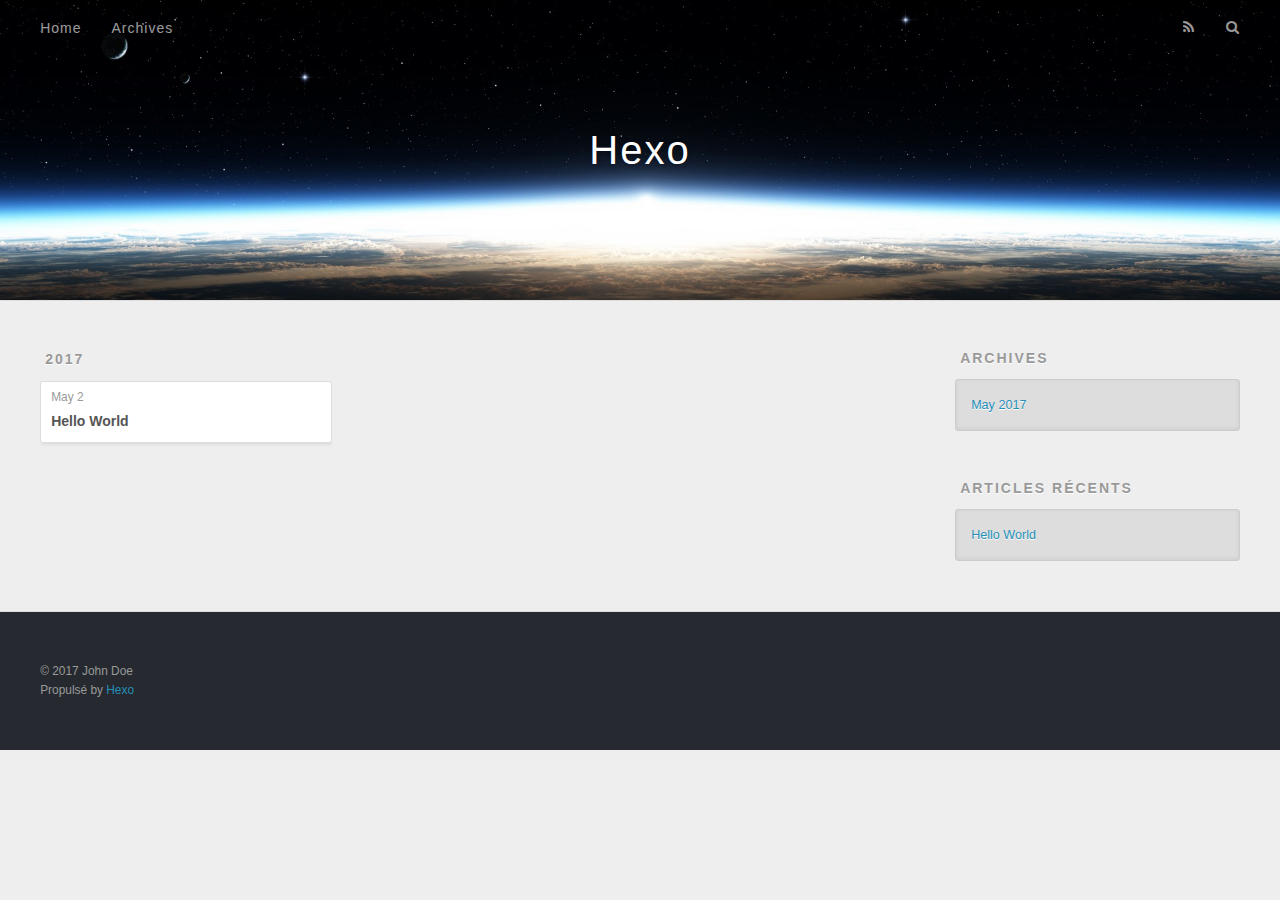
==== archives/index.html @ 189cb456 "Site updated: 2017-05-02 16:30:55" ====
<!DOCTYPE html>
<html>
<head>
  <meta charset="utf-8">
  
  <title>Archives | Hexo</title>
  <meta name="viewport" content="width=device-width, initial-scale=1, maximum-scale=1">
  <meta property="og:type" content="website">
<meta property="og:title" content="Hexo">
<meta property="og:url" content="http://yoursite.com/archives/index.html">
<meta property="og:site_name" content="Hexo">
<meta name="twitter:card" content="summary">
<meta name="twitter:title" content="Hexo">
  
    <link rel="alternate" href="/atom.xml" title="Hexo" type="application/atom+xml">
  
  
    <link rel="icon" href="/favicon.png">
  
  
    <link href="//fonts.googleapis.com/css?family=Source+Code+Pro" rel="stylesheet" type="text/css">
  
  <link rel="stylesheet" href="/css/style.css">
  

</head>

<body>
  <div id="container">
    <div id="wrap">
      <header id="header">
  <div id="banner"></div>
  <div id="header-outer" class="outer">
    <div id="header-title" class="inner">
      <h1 id="logo-wrap">
        <a href="/" id="logo">Hexo</a>
      </h1>
      
    </div>
    <div id="header-inner" class="inner">
      <nav id="main-nav">
        <a id="main-nav-toggle" class="nav-icon"></a>
        
          <a class="main-nav-link" href="/">Home</a>
        
          <a class="main-nav-link" href="/archives">Archives</a>
        
      </nav>
      <nav id="sub-nav">
        
          <a id="nav-rss-link" class="nav-icon" href="/atom.xml" title="Flux RSS"></a>
        
        <a id="nav-search-btn" class="nav-icon" title="Rechercher"></a>
      </nav>
      <div id="search-form-wrap">
        <form action="//google.com/search" method="get" accept-charset="UTF-8" class="search-form"><input type="search" name="q" class="search-form-input" placeholder="Search"><button type="submit" class="search-form-submit">&#xF002;</button><input type="hidden" name="sitesearch" value="http://yoursite.com"></form>
      </div>
    </div>
  </div>
</header>
      <div class="outer">
        <section id="main">
  
  
    
    
      
      
      <section class="archives-wrap">
        <div class="archive-year-wrap">
          <a href="/archives/2017" class="archive-year">2017</a>
        </div>
        <div class="archives">
    
    <article class="archive-article archive-type-post">
  <div class="archive-article-inner">
    <header class="archive-article-header">
      <a href="/2017/05/02/hello-world/" class="archive-article-date">
  <time datetime="2017-05-02T08:18:57.181Z" itemprop="datePublished">May 2</time>
</a>
      
  
    <h1 itemprop="name">
      <a class="archive-article-title" href="/2017/05/02/hello-world/">Hello World</a>
    </h1>
  

    </header>
  </div>
</article>
  
  
    </div></section>
  

</section>
        
          <aside id="sidebar">
  
    

  
    

  
    
  
    
  <div class="widget-wrap">
    <h3 class="widget-title">Archives</h3>
    <div class="widget">
      <ul class="archive-list"><li class="archive-list-item"><a class="archive-list-link" href="/archives/2017/05/">May 2017</a></li></ul>
    </div>
  </div>


  
    
  <div class="widget-wrap">
    <h3 class="widget-title">Articles récents</h3>
    <div class="widget">
      <ul>
        
          <li>
            <a href="/2017/05/02/hello-world/">Hello World</a>
          </li>
        
      </ul>
    </div>
  </div>

  
</aside>
        
      </div>
      <footer id="footer">
  
  <div class="outer">
    <div id="footer-info" class="inner">
      &copy; 2017 John Doe<br>
      Propulsé by <a href="http://hexo.io/" target="_blank">Hexo</a>
    </div>
  </div>
</footer>
    </div>
    <nav id="mobile-nav">
  
    <a href="/" class="mobile-nav-link">Home</a>
  
    <a href="/archives" class="mobile-nav-link">Archives</a>
  
</nav>
    

<script src="//ajax.googleapis.com/ajax/libs/jquery/2.0.3/jquery.min.js"></script>


  <link rel="stylesheet" href="/fancybox/jquery.fancybox.css">
  <script src="/fancybox/jquery.fancybox.pack.js"></script>


<script src="/js/script.js"></script>

  </div>
</body>
</html>
---- css/style.css ----
body {
  width: 100%;
}
body:before,
body:after {
  content: "";
  display: table;
}
body:after {
  clear: both;
}
html,
body,
div,
span,
applet,
object,
iframe,
h1,
h2,
h3,
h4,
h5,
h6,
p,
blockquote,
pre,
a,
abbr,
acronym,
address,
big,
cite,
code,
del,
dfn,
em,
img,
ins,
kbd,
q,
s,
samp,
small,
strike,
strong,
sub,
sup,
tt,
var,
dl,
dt,
dd,
ol,
ul,
li,
fieldset,
form,
label,
legend,
table,
caption,
tbody,
tfoot,
thead,
tr,
th,
td {
  margin: 0;
  padding: 0;
  border: 0;
  outline: 0;
  font-weight: inherit;
  font-style: inherit;
  font-family: inherit;
  font-size: 100%;
  vertical-align: baseline;
}
body {
  line-height: 1;
  color: #000;
  background: #fff;
}
ol,
ul {
  list-style: none;
}
table {
  border-collapse: separate;
  border-spacing: 0;
  vertical-align: middle;
}
caption,
th,
td {
  text-align: left;
  font-weight: normal;
  vertical-align: middle;
}
a img {
  border: none;
}
input,
button {
  margin: 0;
  padding: 0;
}
input::-moz-focus-inner,
button::-moz-focus-inner {
  border: 0;
  padding: 0;
}
@font-face {
  font-family: FontAwesome;
  font-style: normal;
  font-weight: normal;
  src: url("fonts/fontawesome-webfont.eot?v=#4.0.3");
  src: url("fonts/fontawesome-webfont.eot?#iefix&v=#4.0.3") format("embedded-opentype"), url("fonts/fontawesome-webfont.woff?v=#4.0.3") format("woff"), url("fonts/fontawesome-webfont.ttf?v=#4.0.3") format("truetype"), url("fonts/fontawesome-webfont.svg#fontawesomeregular?v=#4.0.3") format("svg");
}
html,
body,
#container {
  height: 100%;
}
body {
  background: #eee;
  font: 14px "Helvetica Neue", Helvetica, Arial, sans-serif;
  -webkit-text-size-adjust: 100%;
}
.outer {
  max-width: 1220px;
  margin: 0 auto;
  padding: 0 20px;
}
.outer:before,
.outer:after {
  content: "";
  display: table;
}
.outer:after {
  clear: both;
}
.inner {
  display: inline;
  float: left;
  width: 98.33333333333333%;
  margin: 0 0.833333333333333%;
}
.left,
.alignleft {
  float: left;
}
.right,
.alignright {
  float: right;
}
.clear {
  clear: both;
}
#container {
  position: relative;
}
.mobile-nav-on {
  overflow: hidden;
}
#wrap {
  height: 100%;
  width: 100%;
  position: absolute;
  top: 0;
  left: 0;
  -webkit-transition: 0.2s ease-out;
  -moz-transition: 0.2s ease-out;
  -ms-transition: 0.2s ease-out;
  transition: 0.2s ease-out;
  z-index: 1;
  background: #eee;
}
.mobile-nav-on #wrap {
  left: 280px;
}
@media screen and (min-width: 768px) {
  #main {
    display: inline;
    float: left;
    width: 73.33333333333333%;
    margin: 0 0.833333333333333%;
  }
}
.article-date,
.article-category-link,
.archive-year,
.widget-title {
  text-decoration: none;
  text-transform: uppercase;
  letter-spacing: 2px;
  color: #999;
  margin-bottom: 1em;
  margin-left: 5px;
  line-height: 1em;
  text-shadow: 0 1px #fff;
  font-weight: bold;
}
.article-inner,
.archive-article-inner {
  background: #fff;
  -webkit-box-shadow: 1px 2px 3px #ddd;
  box-shadow: 1px 2px 3px #ddd;
  border: 1px solid #ddd;
  border-radius: 3px;
}
.article-entry h1,
.widget h1 {
  font-size: 2em;
}
.article-entry h2,
.widget h2 {
  font-size: 1.5em;
}
.article-entry h3,
.widget h3 {
  font-size: 1.3em;
}
.article-entry h4,
.widget h4 {
  font-size: 1.2em;
}
.article-entry h5,
.widget h5 {
  font-size: 1em;
}
.article-entry h6,
.widget h6 {
  font-size: 1em;
  color: #999;
}
.article-entry hr,
.widget hr {
  border: 1px dashed #ddd;
}
.article-entry strong,
.widget strong {
  font-weight: bold;
}
.article-entry em,
.widget em,
.article-entry cite,
.widget cite {
  font-style: italic;
}
.article-entry sup,
.widget sup,
.article-entry sub,
.widget sub {
  font-size: 0.75em;
  line-height: 0;
  position: relative;
  vertical-align: baseline;
}
.article-entry sup,
.widget sup {
  top: -0.5em;
}
.article-entry sub,
.widget sub {
  bottom: -0.2em;
}
.article-entry small,
.widget small {
  font-size: 0.85em;
}
.article-entry acronym,
.widget acronym,
.article-entry abbr,
.widget abbr {
  border-bottom: 1px dotted;
}
.article-entry ul,
.widget ul,
.article-entry ol,
.widget ol,
.article-entry dl,
.widget dl {
  margin: 0 20px;
  line-height: 1.6em;
}
.article-entry ul ul,
.widget ul ul,
.article-entry ol ul,
.widget ol ul,
.article-entry ul ol,
.widget ul ol,
.article-entry ol ol,
.widget ol ol {
  margin-top: 0;
  margin-bottom: 0;
}
.article-entry ul,
.widget ul {
  list-style: disc;
}
.article-entry ol,
.widget ol {
  list-style: decimal;
}
.article-entry dt,
.widget dt {
  font-weight: bold;
}
#header {
  height: 300px;
  position: relative;
  border-bottom: 1px solid #ddd;
}
#header:before,
#header:after {
  content: "";
  position: absolute;
  left: 0;
  right: 0;
  height: 40px;
}
#header:before {
  top: 0;
  background: -webkit-linear-gradient(rgba(0,0,0,0.2), transparent);
  background: -moz-linear-gradient(rgba(0,0,0,0.2), transparent);
  background: -ms-linear-gradient(rgba(0,0,0,0.2), transparent);
  background: linear-gradient(rgba(0,0,0,0.2), transparent);
}
#header:after {
  bottom: 0;
  background: -webkit-linear-gradient(transparent, rgba(0,0,0,0.2));
  background: -moz-linear-gradient(transparent, rgba(0,0,0,0.2));
  background: -ms-linear-gradient(transparent, rgba(0,0,0,0.2));
  background: linear-gradient(transparent, rgba(0,0,0,0.2));
}
#header-outer {
  height: 100%;
  position: relative;
}
#header-inner {
  position: relative;
  overflow: hidden;
}
#banner {
  position: absolute;
  top: 0;
  left: 0;
  width: 100%;
  height: 100%;
  background: url("images/banner.jpg") center #000;
  -webkit-background-size: cover;
  -moz-background-size: cover;
  background-size: cover;
  z-index: -1;
}
#header-title {
  text-align: center;
  height: 40px;
  position: absolute;
  top: 50%;
  left: 0;
  margin-top: -20px;
}
#logo,
#subtitle {
  text-decoration: none;
  color: #fff;
  font-weight: 300;
  text-shadow: 0 1px 4px rgba(0,0,0,0.3);
}
#logo {
  font-size: 40px;
  line-height: 40px;
  letter-spacing: 2px;
}
#subtitle {
  font-size: 16px;
  line-height: 16px;
  letter-spacing: 1px;
}
#subtitle-wrap {
  margin-top: 16px;
}
#main-nav {
  float: left;
  margin-left: -15px;
}
.nav-icon,
.main-nav-link {
  float: left;
  color: #fff;
  opacity: 0.6;
  text-decoration: none;
  text-shadow: 0 1px rgba(0,0,0,0.2);
  -webkit-transition: opacity 0.2s;
  -moz-transition: opacity 0.2s;
  -ms-transition: opacity 0.2s;
  transition: opacity 0.2s;
  display: block;
  padding: 20px 15px;
}
.nav-icon:hover,
.main-nav-link:hover {
  opacity: 1;
}
.nav-icon {
  font-family: FontAwesome;
  text-align: center;
  font-size: 14px;
  width: 14px;
  height: 14px;
  padding: 20px 15px;
  position: relative;
  cursor: pointer;
}
.main-nav-link {
  font-weight: 300;
  letter-spacing: 1px;
}
@media screen and (max-width: 479px) {
  .main-nav-link {
    display: none;
  }
}
#main-nav-toggle {
  display: none;
}
#main-nav-toggle:before {
  content: "\f0c9";
}
@media screen and (max-width: 479px) {
  #main-nav-toggle {
    display: block;
  }
}
#sub-nav {
  float: right;
  margin-right: -15px;
}
#nav-rss-link:before {
  content: "\f09e";
}
#nav-search-btn:before {
  content: "\f002";
}
#search-form-wrap {
  position: absolute;
  top: 15px;
  width: 150px;
  height: 30px;
  right: -150px;
  opacity: 0;
  -webkit-transition: 0.2s ease-out;
  -moz-transition: 0.2s ease-out;
  -ms-transition: 0.2s ease-out;
  transition: 0.2s ease-out;
}
#search-form-wrap.on {
  opacity: 1;
  right: 0;
}
@media screen and (max-width: 479px) {
  #search-form-wrap {
    width: 100%;
    right: -100%;
  }
}
.search-form {
  position: absolute;
  top: 0;
  left: 0;
  right: 0;
  background: #fff;
  padding: 5px 15px;
  border-radius: 15px;
  -webkit-box-shadow: 0 0 10px rgba(0,0,0,0.3);
  box-shadow: 0 0 10px rgba(0,0,0,0.3);
}
.search-form-input {
  border: none;
  background: none;
  color: #555;
  width: 100%;
  font: 13px "Helvetica Neue", Helvetica, Arial, sans-serif;
  outline: none;
}
.search-form-input::-webkit-search-results-decoration,
.search-form-input::-webkit-search-cancel-button {
  -webkit-appearance: none;
}
.search-form-submit {
  position: absolute;
  top: 50%;
  right: 10px;
  margin-top: -7px;
  font: 13px FontAwesome;
  border: none;
  background: none;
  color: #bbb;
  cursor: pointer;
}
.search-form-submit:hover,
.search-form-submit:focus {
  color: #777;
}
.article {
  margin: 50px 0;
}
.article-inner {
  overflow: hidden;
}
.article-meta:before,
.article-meta:after {
  content: "";
  display: table;
}
.article-meta:after {
  clear: both;
}
.article-date {
  float: left;
}
.article-category {
  float: left;
  line-height: 1em;
  color: #ccc;
  text-shadow: 0 1px #fff;
  margin-left: 8px;
}
.article-category:before {
  content: "\2022";
}
.article-category-link {
  margin: 0 12px 1em;
}
.article-header {
  padding: 20px 20px 0;
}
.article-title {
  text-decoration: none;
  font-size: 2em;
  font-weight: bold;
  color: #555;
  line-height: 1.1em;
  -webkit-transition: color 0.2s;
  -moz-transition: color 0.2s;
  -ms-transition: color 0.2s;
  transition: color 0.2s;
}
a.article-title:hover {
  color: #258fb8;
}
.article-entry {
  color: #555;
  padding: 0 20px;
}
.article-entry:before,
.article-entry:after {
  content: "";
  display: table;
}
.article-entry:after {
  clear: both;
}
.article-entry p,
.article-entry table {
  line-height: 1.6em;
  margin: 1.6em 0;
}
.article-entry h1,
.article-entry h2,
.article-entry h3,
.article-entry h4,
.article-entry h5,
.article-entry h6 {
  font-weight: bold;
}
.article-entry h1,
.article-entry h2,
.article-entry h3,
.article-entry h4,
.article-entry h5,
.article-entry h6 {
  line-height: 1.1em;
  margin: 1.1em 0;
}
.article-entry a {
  color: #258fb8;
  text-decoration: none;
}
.article-entry a:hover {
  text-decoration: underline;
}
.article-entry ul,
.article-entry ol,
.article-entry dl {
  margin-top: 1.6em;
  margin-bottom: 1.6em;
}
.article-entry img,
.article-entry video {
  max-width: 100%;
  height: auto;
  display: block;
  margin: auto;
}
.article-entry iframe {
  border: none;
}
.article-entry table {
  width: 100%;
  border-collapse: collapse;
  border-spacing: 0;
}
.article-entry th {
  font-weight: bold;
  border-bottom: 3px solid #ddd;
  padding-bottom: 0.5em;
}
.article-entry td {
  border-bottom: 1px solid #ddd;
  padding: 10px 0;
}
.article-entry blockquote {
  font-family: Georgia, "Times New Roman", serif;
  font-size: 1.4em;
  margin: 1.6em 20px;
  text-align: center;
}
.article-entry blockquote footer {
  font-size: 14px;
  margin: 1.6em 0;
  font-family: "Helvetica Neue", Helvetica, Arial, sans-serif;
}
.article-entry blockquote footer cite:before {
  content: "—";
  padding: 0 0.5em;
}
.article-entry .pullquote {
  text-align: left;
  width: 45%;
  margin: 0;
}
.article-entry .pullquote.left {
  margin-left: 0.5em;
  margin-right: 1em;
}
.article-entry .pullquote.right {
  margin-right: 0.5em;
  margin-left: 1em;
}
.article-entry .caption {
  color: #999;
  display: block;
  font-size: 0.9em;
  margin-top: 0.5em;
  position: relative;
  text-align: center;
}
.article-entry .video-container {
  position: relative;
  padding-top: 56.25%;
  height: 0;
  overflow: hidden;
}
.article-entry .video-container iframe,
.article-entry .video-container object,
.article-entry .video-container embed {
  position: absolute;
  top: 0;
  left: 0;
  width: 100%;
  height: 100%;
  margin-top: 0;
}
.article-more-link a {
  display: inline-block;
  line-height: 1em;
  padding: 6px 15px;
  border-radius: 15px;
  background: #eee;
  color: #999;
  text-shadow: 0 1px #fff;
  text-decoration: none;
}
.article-more-link a:hover {
  background: #258fb8;
  color: #fff;
  text-decoration: none;
  text-shadow: 0 1px #1e7293;
}
.article-footer {
  font-size: 0.85em;
  line-height: 1.6em;
  border-top: 1px solid #ddd;
  padding-top: 1.6em;
  margin: 0 20px 20px;
}
.article-footer:before,
.article-footer:after {
  content: "";
  display: table;
}
.article-footer:after {
  clear: both;
}
.article-footer a {
  color: #999;
  text-decoration: none;
}
.article-footer a:hover {
  color: #555;
}
.article-tag-list-item {
  float: left;
  margin-right: 10px;
}
.article-tag-list-link:before {
  content: "#";
}
.article-comment-link {
  float: right;
}
.article-comment-link:before {
  content: "\f075";
  font-family: FontAwesome;
  padding-right: 8px;
}
.article-share-link {
  cursor: pointer;
  float: right;
  margin-left: 20px;
}
.article-share-link:before {
  content: "\f064";
  font-family: FontAwesome;
  padding-right: 6px;
}
#article-nav {
  position: relative;
}
#article-nav:before,
#article-nav:after {
  content: "";
  display: table;
}
#article-nav:after {
  clear: both;
}
@media screen and (min-width: 768px) {
  #article-nav {
    margin: 50px 0;
  }
  #article-nav:before {
    width: 8px;
    height: 8px;
    position: absolute;
    top: 50%;
    left: 50%;
    margin-top: -4px;
    margin-left: -4px;
    content: "";
    border-radius: 50%;
    background: #ddd;
    -webkit-box-shadow: 0 1px 2px #fff;
    box-shadow: 0 1px 2px #fff;
  }
}
.article-nav-link-wrap {
  text-decoration: none;
  text-shadow: 0 1px #fff;
  color: #999;
  -webkit-box-sizing: border-box;
  -moz-box-sizing: border-box;
  box-sizing: border-box;
  margin-top: 50px;
  text-align: center;
  display: block;
}
.article-nav-link-wrap:hover {
  color: #555;
}
@media screen and (min-width: 768px) {
  .article-nav-link-wrap {
    width: 50%;
    margin-top: 0;
  }
}
@media screen and (min-width: 768px) {
  #article-nav-newer {
    float: left;
    text-align: right;
    padding-right: 20px;
  }
}
@media screen and (min-width: 768px) {
  #article-nav-older {
    float: right;
    text-align: left;
    padding-left: 20px;
  }
}
.article-nav-caption {
  text-transform: uppercase;
  letter-spacing: 2px;
  color: #ddd;
  line-height: 1em;
  font-weight: bold;
}
#article-nav-newer .article-nav-caption {
  margin-right: -2px;
}
.article-nav-title {
  font-size: 0.85em;
  line-height: 1.6em;
  margin-top: 0.5em;
}
.article-share-box {
  position: absolute;
  display: none;
  background: #fff;
  -webkit-box-shadow: 1px 2px 10px rgba(0,0,0,0.2);
  box-shadow: 1px 2px 10px rgba(0,0,0,0.2);
  border-radius: 3px;
  margin-left: -145px;
  overflow: hidden;
  z-index: 1;
}
.article-share-box.on {
  display: block;
}
.article-share-input {
  width: 100%;
  background: none;
  -webkit-box-sizing: border-box;
  -moz-box-sizing: border-box;
  box-sizing: border-box;
  font: 14px "Helvetica Neue", Helvetica, Arial, sans-serif;
  padding: 0 15px;
  color: #555;
  outline: none;
  border: 1px solid #ddd;
  border-radius: 3px 3px 0 0;
  height: 36px;
  line-height: 36px;
}
.article-share-links {
  background: #eee;
}
.article-share-links:before,
.article-share-links:after {
  content: "";
  display: table;
}
.article-share-links:after {
  clear: both;
}
.article-share-twitter,
.article-share-facebook,
.article-share-pinterest,
.article-share-google {
  width: 50px;
  height: 36px;
  display: block;
  float: left;
  position: relative;
  color: #999;
  text-shadow: 0 1px #fff;
}
.article-share-twitter:before,
.article-share-facebook:before,
.article-share-pinterest:before,
.article-share-google:before {
  font-size: 20px;
  font-family: FontAwesome;
  width: 20px;
  height: 20px;
  position: absolute;
  top: 50%;
  left: 50%;
  margin-top: -10px;
  margin-left: -10px;
  text-align: center;
}
.article-share-twitter:hover,
.article-share-facebook:hover,
.article-share-pinterest:hover,
.article-share-google:hover {
  color: #fff;
}
.article-share-twitter:before {
  content: "\f099";
}
.article-share-twitter:hover {
  background: #00aced;
  text-shadow: 0 1px #008abe;
}
.article-share-facebook:before {
  content: "\f09a";
}
.article-share-facebook:hover {
  background: #3b5998;
  text-shadow: 0 1px #2f477a;
}
.article-share-pinterest:before {
  content: "\f0d2";
}
.article-share-pinterest:hover {
  background: #cb2027;
  text-shadow: 0 1px #a21a1f;
}
.article-share-google:before {
  content: "\f0d5";
}
.article-share-google:hover {
  background: #dd4b39;
  text-shadow: 0 1px #be3221;
}
.article-gallery {
  background: #000;
  position: relative;
}
.article-gallery-photos {
  position: relative;
  overflow: hidden;
}
.article-gallery-img {
  display: none;
  max-width: 100%;
}
.article-gallery-img:first-child {
  display: block;
}
.article-gallery-img.loaded {
  position: absolute;
  display: block;
}
.article-gallery-img img {
  display: block;
  max-width: 100%;
  margin: 0 auto;
}
#comments {
  background: #fff;
  -webkit-box-shadow: 1px 2px 3px #ddd;
  box-shadow: 1px 2px 3px #ddd;
  padding: 20px;
  border: 1px solid #ddd;
  border-radius: 3px;
  margin: 50px 0;
}
#comments a {
  color: #258fb8;
}
.archives-wrap {
  margin: 50px 0;
}
.archives:before,
.archives:after {
  content: "";
  display: table;
}
.archives:after {
  clear: both;
}
.archive-year-wrap {
  margin-bottom: 1em;
}
.archives {
  -webkit-column-gap: 10px;
  -moz-column-gap: 10px;
  column-gap: 10px;
}
@media screen and (min-width: 480px) and (max-width: 767px) {
  .archives {
    -webkit-column-count: 2;
    -moz-column-count: 2;
    column-count: 2;
  }
}
@media screen and (min-width: 768px) {
  .archives {
    -webkit-column-count: 3;
    -moz-column-count: 3;
    column-count: 3;
  }
}
.archive-article {
  -webkit-column-break-inside: avoid;
  page-break-inside: avoid;
  overflow: hidden;
  break-inside: avoid-column;
}
.archive-article-inner {
  padding: 10px;
  margin-bottom: 15px;
}
.archive-article-title {
  text-decoration: none;
  font-weight: bold;
  color: #555;
  -webkit-transition: color 0.2s;
  -moz-transition: color 0.2s;
  -ms-transition: color 0.2s;
  transition: color 0.2s;
  line-height: 1.6em;
}
.archive-article-title:hover {
  color: #258fb8;
}
.archive-article-footer {
  margin-top: 1em;
}
.archive-article-date {
  color: #999;
  text-decoration: none;
  font-size: 0.85em;
  line-height: 1em;
  margin-bottom: 0.5em;
  display: block;
}
#page-nav {
  margin: 50px auto;
  background: #fff;
  -webkit-box-shadow: 1px 2px 3px #ddd;
  box-shadow: 1px 2px 3px #ddd;
  border: 1px solid #ddd;
  border-radius: 3px;
  text-align: center;
  color: #999;
  overflow: hidden;
}
#page-nav:before,
#page-nav:after {
  content: "";
  display: table;
}
#page-nav:after {
  clear: both;
}
#page-nav a,
#page-nav span {
  padding: 10px 20px;
  line-height: 1;
  height: 2ex;
}
#page-nav a {
  color: #999;
  text-decoration: none;
}
#page-nav a:hover {
  background: #999;
  color: #fff;
}
#page-nav .prev {
  float: left;
}
#page-nav .next {
  float: right;
}
#page-nav .page-number {
  display: inline-block;
}
@media screen and (max-width: 479px) {
  #page-nav .page-number {
    display: none;
  }
}
#page-nav .current {
  color: #555;
  font-weight: bold;
}
#page-nav .space {
  color: #ddd;
}
#footer {
  background: #262a30;
  padding: 50px 0;
  border-top: 1px solid #ddd;
  color: #999;
}
#footer a {
  color: #258fb8;
  text-decoration: none;
}
#footer a:hover {
  text-decoration: underline;
}
#footer-info {
  line-height: 1.6em;
  font-size: 0.85em;
}
.article-entry pre,
.article-entry .highlight {
  background: #2d2d2d;
  margin: 0 -20px;
  padding: 15px 20px;
  border-style: solid;
  border-color: #ddd;
  border-width: 1px 0;
  overflow: auto;
  color: #ccc;
  line-height: 22.400000000000002px;
}
.article-entry .highlight .gutter pre,
.article-entry .gist .gist-file .gist-data .line-numbers {
  color: #666;
  font-size: 0.85em;
}
.article-entry pre,
.article-entry code {
  font-family: "Source Code Pro", Consolas, Monaco, Menlo, Consolas, monospace;
}
.article-entry code {
  background: #eee;
  text-shadow: 0 1px #fff;
  padding: 0 0.3em;
}
.article-entry pre code {
  background: none;
  text-shadow: none;
  padding: 0;
}
.article-entry .highlight pre {
  border: none;
  margin: 0;
  padding: 0;
}
.article-entry .highlight table {
  margin: 0;
  width: auto;
}
.article-entry .highlight td {
  border: none;
  padding: 0;
}
.article-entry .highlight figcaption {
  font-size: 0.85em;
  color: #999;
  line-height: 1em;
  margin-bottom: 1em;
}
.article-entry .highlight figcaption:before,
.article-entry .highlight figcaption:after {
  content: "";
  display: table;
}
.article-entry .highlight figcaption:after {
  clear: both;
}
.article-entry .highlight figcaption a {
  float: right;
}
.article-entry .highlight .gutter pre {
  text-align: right;
  padding-right: 20px;
}
.article-entry .highlight .line {
  height: 22.400000000000002px;
}
.article-entry .highlight .line.marked {
  background: #515151;
}
.article-entry .gist {
  margin: 0 -20px;
  border-style: solid;
  border-color: #ddd;
  border-width: 1px 0;
  background: #2d2d2d;
  padding: 15px 20px 15px 0;
}
.article-entry .gist .gist-file {
  border: none;
  font-family: "Source Code Pro", Consolas, Monaco, Menlo, Consolas, monospace;
  margin: 0;
}
.article-entry .gist .gist-file .gist-data {
  background: none;
  border: none;
}
.article-entry .gist .gist-file .gist-data .line-numbers {
  background: none;
  border: none;
  padding: 0 20px 0 0;
}
.article-entry .gist .gist-file .gist-data .line-data {
  padding: 0 !important;
}
.article-entry .gist .gist-file .highlight {
  margin: 0;
  padding: 0;
  border: none;
}
.article-entry .gist .gist-file .gist-meta {
  background: #2d2d2d;
  color: #999;
  font: 0.85em "Helvetica Neue", Helvetica, Arial, sans-serif;
  text-shadow: 0 0;
  padding: 0;
  margin-top: 1em;
  margin-left: 20px;
}
.article-entry .gist .gist-file .gist-meta a {
  color: #258fb8;
  font-weight: normal;
}
.article-entry .gist .gist-file .gist-meta a:hover {
  text-decoration: underline;
}
pre .comment,
pre .title {
  color: #999;
}
pre .variable,
pre .attribute,
pre .tag,
pre .regexp,
pre .ruby .constant,
pre .xml .tag .title,
pre .xml .pi,
pre .xml .doctype,
pre .html .doctype,
pre .css .id,
pre .css .class,
pre .css .pseudo {
  color: #f2777a;
}
pre .number,
pre .preprocessor,
pre .built_in,
pre .literal,
pre .params,
pre .constant {
  color: #f99157;
}
pre .class,
pre .ruby .class .title,
pre .css .rules .attribute {
  color: #9c9;
}
pre .string,
pre .value,
pre .inheritance,
pre .header,
pre .ruby .symbol,
pre .xml .cdata {
  color: #9c9;
}
pre .css .hexcolor {
  color: #6cc;
}
pre .function,
pre .python .decorator,
pre .python .title,
pre .ruby .function .title,
pre .ruby .title .keyword,
pre .perl .sub,
pre .javascript .title,
pre .coffeescript .title {
  color: #69c;
}
pre .keyword,
pre .javascript .function {
  color: #c9c;
}
@media screen and (max-width: 479px) {
  #mobile-nav {
    position: absolute;
    top: 0;
    left: 0;
    width: 280px;
    height: 100%;
    background: #191919;
    border-right: 1px solid #fff;
  }
}
@media screen and (max-width: 479px) {
  .mobile-nav-link {
    display: block;
    color: #999;
    text-decoration: none;
    padding: 15px 20px;
    font-weight: bold;
  }
  .mobile-nav-link:hover {
    color: #fff;
  }
}
@media screen and (min-width: 768px) {
  #sidebar {
    display: inline;
    float: left;
    width: 23.333333333333332%;
    margin: 0 0.833333333333333%;
  }
}
.widget-wrap {
  margin: 50px 0;
}
.widget {
  color: #777;
  text-shadow: 0 1px #fff;
  background: #ddd;
  -webkit-box-shadow: 0 -1px 4px #ccc inset;
  box-shadow: 0 -1px 4px #ccc inset;
  border: 1px solid #ccc;
  padding: 15px;
  border-radius: 3px;
}
.widget a {
  color: #258fb8;
  text-decoration: none;
}
.widget a:hover {
  text-decoration: underline;
}
.widget ul ul,
.widget ol ul,
.widget dl ul,
.widget ul ol,
.widget ol ol,
.widget dl ol,
.widget ul dl,
.widget ol dl,
.widget dl dl {
  margin-left: 15px;
  list-style: disc;
}
.widget {
  line-height: 1.6em;
  word-wrap: break-word;
  font-size: 0.9em;
}
.widget ul,
.widget ol {
  list-style: none;
  margin: 0;
}
.widget ul ul,
.widget ol ul,
.widget ul ol,
.widget ol ol {
  margin: 0 20px;
}
.widget ul ul,
.widget ol ul {
  list-style: disc;
}
.widget ul ol,
.widget ol ol {
  list-style: decimal;
}
.category-list-count,
.tag-list-count,
.archive-list-count {
  padding-left: 5px;
  color: #999;
  font-size: 0.85em;
}
.category-list-count:before,
.tag-list-count:before,
.archive-list-count:before {
  content: "(";
}
.category-list-count:after,
.tag-list-count:after,
.archive-list-count:after {
  content: ")";
}
.tagcloud a {
  margin-right: 5px;
  display: inline-block;
}
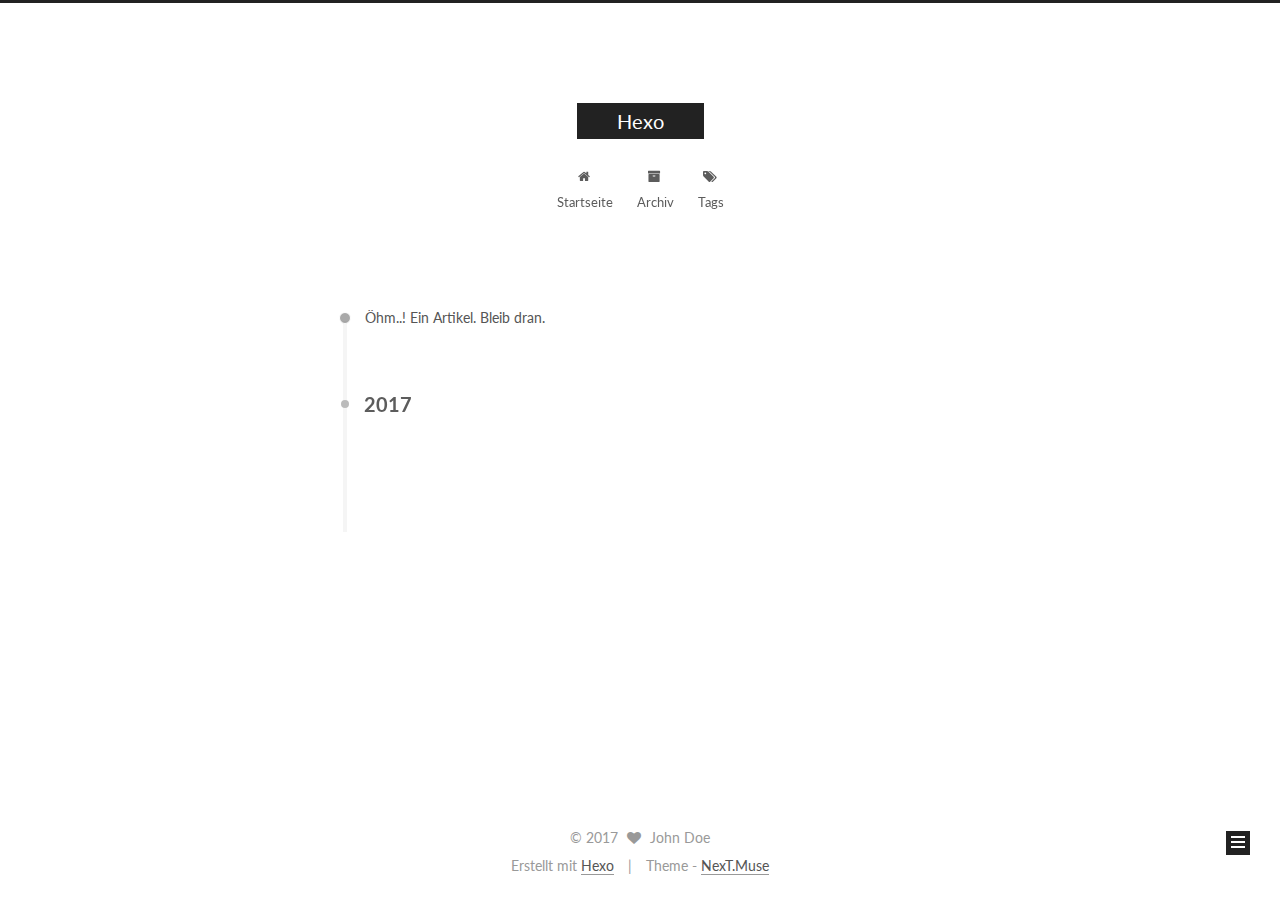
==== commit acf4b4cd: "Site updated: 2017-05-02 16:42:52" ====
--- a/archives/index.html
+++ b/archives/index.html
@@ -1,166 +1,549 @@
-<!DOCTYPE html>
-<html>
+<!doctype html>
+
+
+
+  
+
+
+<html class="theme-next muse use-motion" lang="">
 <head>
-  <meta charset="utf-8">
-  
-  <title>Archives | Hexo</title>
-  <meta name="viewport" content="width=device-width, initial-scale=1, maximum-scale=1">
-  <meta property="og:type" content="website">
+  <meta charset="UTF-8"/>
+<meta http-equiv="X-UA-Compatible" content="IE=edge" />
+<meta name="viewport" content="width=device-width, initial-scale=1, maximum-scale=1"/>
+
+
+
+
+
+
+<meta http-equiv="Cache-Control" content="no-transform" />
+<meta http-equiv="Cache-Control" content="no-siteapp" />
+
+
+
+
+
+
+
+
+
+
+
+
+
+
+
+  
+  
+  <link href="/lib/fancybox/source/jquery.fancybox.css?v=2.1.5" rel="stylesheet" type="text/css" />
+
+
+
+
+  
+  
+  
+  
+
+  
+    
+    
+  
+
+  
+
+  
+
+  
+
+  
+
+  
+    
+    
+    <link href="//fonts.googleapis.com/css?family=Lato:300,300italic,400,400italic,700,700italic&subset=latin,latin-ext" rel="stylesheet" type="text/css">
+  
+
+
+
+
+
+
+<link href="/lib/font-awesome/css/font-awesome.min.css?v=4.6.2" rel="stylesheet" type="text/css" />
+
+<link href="/css/main.css?v=5.1.1" rel="stylesheet" type="text/css" />
+
+
+  <meta name="keywords" content="Hexo, NexT" />
+
+
+
+
+
+
+
+
+  <link rel="shortcut icon" type="image/x-icon" href="/favicon.ico?v=5.1.1" />
+
+
+
+
+
+
+<meta property="og:type" content="website">
 <meta property="og:title" content="Hexo">
 <meta property="og:url" content="http://yoursite.com/archives/index.html">
 <meta property="og:site_name" content="Hexo">
 <meta name="twitter:card" content="summary">
 <meta name="twitter:title" content="Hexo">
-  
-    <link rel="alternate" href="/atom.xml" title="Hexo" type="application/atom+xml">
-  
-  
-    <link rel="icon" href="/favicon.png">
-  
-  
-    <link href="//fonts.googleapis.com/css?family=Source+Code+Pro" rel="stylesheet" type="text/css">
-  
-  <link rel="stylesheet" href="/css/style.css">
-  
-
+
+
+
+<script type="text/javascript" id="hexo.configurations">
+  var NexT = window.NexT || {};
+  var CONFIG = {
+    root: '/',
+    scheme: 'Muse',
+    sidebar: {"position":"left","display":"post","offset":12,"offset_float":0,"b2t":false,"scrollpercent":false},
+    fancybox: true,
+    motion: true,
+    duoshuo: {
+      userId: '0',
+      author: 'Author'
+    },
+    algolia: {
+      applicationID: '',
+      apiKey: '',
+      indexName: '',
+      hits: {"per_page":10},
+      labels: {"input_placeholder":"Search for Posts","hits_empty":"We didn't find any results for the search: ${query}","hits_stats":"${hits} results found in ${time} ms"}
+    }
+  };
+</script>
+
+
+
+  <link rel="canonical" href="http://yoursite.com/archives/"/>
+
+
+
+
+
+  <title>Archiv | Hexo</title>
 </head>
 
-<body>
-  <div id="container">
-    <div id="wrap">
-      <header id="header">
-  <div id="banner"></div>
-  <div id="header-outer" class="outer">
-    <div id="header-title" class="inner">
-      <h1 id="logo-wrap">
-        <a href="/" id="logo">Hexo</a>
+<body itemscope itemtype="http://schema.org/WebPage" lang="">
+
+  
+
+
+
+
+
+
+
+
+
+
+
+
+
+
+  
+  
+    
+  
+
+  <div class="container sidebar-position-left  page-archive  ">
+    <div class="headband"></div>
+
+    <header id="header" class="header" itemscope itemtype="http://schema.org/WPHeader">
+      <div class="header-inner"><div class="site-brand-wrapper">
+  <div class="site-meta ">
+    
+
+    <div class="custom-logo-site-title">
+      <a href="/"  class="brand" rel="start">
+        <span class="logo-line-before"><i></i></span>
+        <span class="site-title">Hexo</span>
+        <span class="logo-line-after"><i></i></span>
+      </a>
+    </div>
+      
+        <p class="site-subtitle"></p>
+      
+  </div>
+
+  <div class="site-nav-toggle">
+    <button>
+      <span class="btn-bar"></span>
+      <span class="btn-bar"></span>
+      <span class="btn-bar"></span>
+    </button>
+  </div>
+</div>
+
+<nav class="site-nav">
+  
+
+  
+    <ul id="menu" class="menu">
+      
+        
+        <li class="menu-item menu-item-home">
+          <a href="/" rel="section">
+            
+              <i class="menu-item-icon fa fa-fw fa-home"></i> <br />
+            
+            Startseite
+          </a>
+        </li>
+      
+        
+        <li class="menu-item menu-item-archives">
+          <a href="/archives" rel="section">
+            
+              <i class="menu-item-icon fa fa-fw fa-archive"></i> <br />
+            
+            Archiv
+          </a>
+        </li>
+      
+        
+        <li class="menu-item menu-item-tags">
+          <a href="/tags" rel="section">
+            
+              <i class="menu-item-icon fa fa-fw fa-tags"></i> <br />
+            
+            Tags
+          </a>
+        </li>
+      
+
+      
+    </ul>
+  
+
+  
+</nav>
+
+
+
+ </div>
+    </header>
+
+    <main id="main" class="main">
+      <div class="main-inner">
+        <div class="content-wrap">
+          <div id="content" class="content">
+            
+
+  <section id="posts" class="posts-collapse">
+    <span class="archive-move-on"></span>
+
+    <span class="archive-page-counter">
+      
+      
+      
+        
+      
+      Öhm..! Ein Artikel. Bleib dran.
+    </span>
+
+    
+
+      
+      
+      
+
+      
+        
+        <div class="collection-title">
+          <h2 class="archive-year motion-element" id="archive-year-2017">2017</h2>
+        </div>
+      
+      
+
+      
+
+  <article class="post post-type-normal" itemscope itemtype="http://schema.org/Article">
+    <header class="post-header">
+
+      <h1 class="post-title">
+        
+            <a class="post-title-link" href="/2017/05/02/hello-world/" itemprop="url">
+              
+                <span itemprop="name">Hello World</span>
+              
+            </a>
+        
       </h1>
-      
-    </div>
-    <div id="header-inner" class="inner">
-      <nav id="main-nav">
-        <a id="main-nav-toggle" class="nav-icon"></a>
-        
-          <a class="main-nav-link" href="/">Home</a>
-        
-          <a class="main-nav-link" href="/archives">Archives</a>
-        
-      </nav>
-      <nav id="sub-nav">
-        
-          <a id="nav-rss-link" class="nav-icon" href="/atom.xml" title="Flux RSS"></a>
-        
-        <a id="nav-search-btn" class="nav-icon" title="Rechercher"></a>
-      </nav>
-      <div id="search-form-wrap">
-        <form action="//google.com/search" method="get" accept-charset="UTF-8" class="search-form"><input type="search" name="q" class="search-form-input" placeholder="Search"><button type="submit" class="search-form-submit">&#xF002;</button><input type="hidden" name="sitesearch" value="http://yoursite.com"></form>
+
+      <div class="post-meta">
+        <time class="post-time" itemprop="dateCreated"
+              datetime="2017-05-02T16:18:57+08:00"
+              content="2017-05-02" >
+          05-02
+        </time>
       </div>
+
+    </header>
+  </article>
+
+
+
+    
+
+  </section>
+
+  
+
+
+
+          </div>
+          
+
+
+          
+
+        </div>
+        
+          
+  
+  <div class="sidebar-toggle">
+    <div class="sidebar-toggle-line-wrap">
+      <span class="sidebar-toggle-line sidebar-toggle-line-first"></span>
+      <span class="sidebar-toggle-line sidebar-toggle-line-middle"></span>
+      <span class="sidebar-toggle-line sidebar-toggle-line-last"></span>
     </div>
   </div>
-</header>
-      <div class="outer">
-        <section id="main">
-  
-  
-    
-    
-      
-      
-      <section class="archives-wrap">
-        <div class="archive-year-wrap">
-          <a href="/archives/2017" class="archive-year">2017</a>
+
+  <aside id="sidebar" class="sidebar">
+    <div class="sidebar-inner">
+
+      
+
+      
+
+      <section class="site-overview sidebar-panel sidebar-panel-active">
+        <div class="site-author motion-element" itemprop="author" itemscope itemtype="http://schema.org/Person">
+          <img class="site-author-image" itemprop="image"
+               src="/images/avatar.gif"
+               alt="John Doe" />
+          <p class="site-author-name" itemprop="name">John Doe</p>
+           
+              <p class="site-description motion-element" itemprop="description"></p>
+          
         </div>
-        <div class="archives">
-    
-    <article class="archive-article archive-type-post">
-  <div class="archive-article-inner">
-    <header class="archive-article-header">
-      <a href="/2017/05/02/hello-world/" class="archive-article-date">
-  <time datetime="2017-05-02T08:18:57.181Z" itemprop="datePublished">May 2</time>
-</a>
-      
-  
-    <h1 itemprop="name">
-      <a class="archive-article-title" href="/2017/05/02/hello-world/">Hello World</a>
-    </h1>
-  
-
-    </header>
+        <nav class="site-state motion-element">
+
+          
+            <div class="site-state-item site-state-posts">
+              <a href="/archives">
+                <span class="site-state-item-count">1</span>
+                <span class="site-state-item-name">Artikel</span>
+              </a>
+            </div>
+          
+
+          
+
+          
+
+        </nav>
+
+        
+
+        <div class="links-of-author motion-element">
+          
+        </div>
+
+        
+        
+
+        
+        
+
+        
+
+
+      </section>
+
+      
+
+      
+
+    </div>
+  </aside>
+
+
+        
+      </div>
+    </main>
+
+    <footer id="footer" class="footer">
+      <div class="footer-inner">
+        <div class="copyright" >
+  
+  &copy; 
+  <span itemprop="copyrightYear">2017</span>
+  <span class="with-love">
+    <i class="fa fa-heart"></i>
+  </span>
+  <span class="author" itemprop="copyrightHolder">John Doe</span>
+</div>
+
+
+<div class="powered-by">
+  Erstellt mit  <a class="theme-link" href="https://hexo.io">Hexo</a>
+</div>
+
+<div class="theme-info">
+  Theme -
+  <a class="theme-link" href="https://github.com/iissnan/hexo-theme-next">
+    NexT.Muse
+  </a>
+</div>
+
+
+        
+
+        
+      </div>
+    </footer>
+
+    
+      <div class="back-to-top">
+        <i class="fa fa-arrow-up"></i>
+        
+      </div>
+    
+
   </div>
-</article>
-  
-  
-    </div></section>
-  
-
-</section>
-        
-          <aside id="sidebar">
-  
-    
-
-  
-    
-
-  
-    
-  
-    
-  <div class="widget-wrap">
-    <h3 class="widget-title">Archives</h3>
-    <div class="widget">
-      <ul class="archive-list"><li class="archive-list-item"><a class="archive-list-link" href="/archives/2017/05/">May 2017</a></li></ul>
-    </div>
-  </div>
-
-
-  
-    
-  <div class="widget-wrap">
-    <h3 class="widget-title">Articles récents</h3>
-    <div class="widget">
-      <ul>
-        
-          <li>
-            <a href="/2017/05/02/hello-world/">Hello World</a>
-          </li>
-        
-      </ul>
-    </div>
-  </div>
-
-  
-</aside>
-        
-      </div>
-      <footer id="footer">
-  
-  <div class="outer">
-    <div id="footer-info" class="inner">
-      &copy; 2017 John Doe<br>
-      Propulsé by <a href="http://hexo.io/" target="_blank">Hexo</a>
-    </div>
-  </div>
-</footer>
-    </div>
-    <nav id="mobile-nav">
-  
-    <a href="/" class="mobile-nav-link">Home</a>
-  
-    <a href="/archives" class="mobile-nav-link">Archives</a>
-  
-</nav>
-    
-
-<script src="//ajax.googleapis.com/ajax/libs/jquery/2.0.3/jquery.min.js"></script>
-
-
-  <link rel="stylesheet" href="/fancybox/jquery.fancybox.css">
-  <script src="/fancybox/jquery.fancybox.pack.js"></script>
-
-
-<script src="/js/script.js"></script>
-
-  </div>
+
+  
+
+<script type="text/javascript">
+  if (Object.prototype.toString.call(window.Promise) !== '[object Function]') {
+    window.Promise = null;
+  }
+</script>
+
+
+
+
+
+
+
+
+
+  
+
+
+
+
+
+
+
+
+
+
+
+
+  
+  <script type="text/javascript" src="/lib/jquery/index.js?v=2.1.3"></script>
+
+  
+  <script type="text/javascript" src="/lib/fastclick/lib/fastclick.min.js?v=1.0.6"></script>
+
+  
+  <script type="text/javascript" src="/lib/jquery_lazyload/jquery.lazyload.js?v=1.9.7"></script>
+
+  
+  <script type="text/javascript" src="/lib/velocity/velocity.min.js?v=1.2.1"></script>
+
+  
+  <script type="text/javascript" src="/lib/velocity/velocity.ui.min.js?v=1.2.1"></script>
+
+  
+  <script type="text/javascript" src="/lib/fancybox/source/jquery.fancybox.pack.js?v=2.1.5"></script>
+
+
+  
+
+
+  <script type="text/javascript" src="/js/src/utils.js?v=5.1.1"></script>
+
+  <script type="text/javascript" src="/js/src/motion.js?v=5.1.1"></script>
+
+
+
+  
+  
+
+  
+  
+    <script type="text/javascript" id="motion.page.archive">
+      $('.archive-year').velocity('transition.slideLeftIn');
+    </script>
+  
+
+
+  
+
+
+  <script type="text/javascript" src="/js/src/bootstrap.js?v=5.1.1"></script>
+
+
+
+  
+
+
+  
+
+
+
+
+	
+
+
+
+
+
+  
+
+
+
+
+
+  
+
+
+
+
+
+  
+
+
+
+
+
+
+  
+
+
+
+
+
+  
+
+  
+
+  
+
+  
+
+  
+
 </body>
-</html>+</html>
--- a/css/main.css
+++ b/css/main.css
@@ -0,0 +1,2546 @@
+/* normalize.css v3.0.2 | MIT License | git.io/normalize */
+html {
+  font-family: sans-serif; /* 1 */
+  -ms-text-size-adjust: 100%; /* 2 */
+  -webkit-text-size-adjust: 100%; /* 2 */
+}
+body {
+  margin: 0;
+}
+article,
+aside,
+details,
+figcaption,
+figure,
+footer,
+header,
+hgroup,
+main,
+menu,
+nav,
+section,
+summary {
+  display: block;
+}
+audio,
+canvas,
+progress,
+video {
+  display: inline-block; /* 1 */
+  vertical-align: baseline; /* 2 */
+}
+audio:not([controls]) {
+  display: none;
+  height: 0;
+}
+[hidden],
+template {
+  display: none;
+}
+a {
+  background-color: transparent;
+}
+a:active,
+a:hover {
+  outline: 0;
+}
+abbr[title] {
+  border-bottom: 1px dotted;
+}
+b,
+strong {
+  font-weight: bold;
+}
+dfn {
+  font-style: italic;
+}
+h1 {
+  font-size: 2em;
+  margin: 0.67em 0;
+}
+mark {
+  background: #ff0;
+  color: #000;
+}
+small {
+  font-size: 80%;
+}
+sub,
+sup {
+  font-size: 75%;
+  line-height: 0;
+  position: relative;
+  vertical-align: baseline;
+}
+sup {
+  top: -0.5em;
+}
+sub {
+  bottom: -0.25em;
+}
+img {
+  border: 0;
+}
+svg:not(:root) {
+  overflow: hidden;
+}
+figure {
+  margin: 1em 40px;
+}
+hr {
+  -moz-box-sizing: content-box;
+  box-sizing: content-box;
+  height: 0;
+}
+pre {
+  overflow: auto;
+}
+code,
+kbd,
+pre,
+samp {
+  font-family: monospace, monospace;
+  font-size: 1em;
+}
+button,
+input,
+optgroup,
+select,
+textarea {
+  color: inherit; /* 1 */
+  font: inherit; /* 2 */
+  margin: 0; /* 3 */
+}
+button {
+  overflow: visible;
+}
+button,
+select {
+  text-transform: none;
+}
+button,
+html input[type="button"],
+input[type="reset"],
+input[type="submit"] {
+  -webkit-appearance: button; /* 2 */
+  cursor: pointer; /* 3 */
+}
+button[disabled],
+html input[disabled] {
+  cursor: default;
+}
+button::-moz-focus-inner,
+input::-moz-focus-inner {
+  border: 0;
+  padding: 0;
+}
+input {
+  line-height: normal;
+}
+input[type="checkbox"],
+input[type="radio"] {
+  box-sizing: border-box; /* 1 */
+  padding: 0; /* 2 */
+}
+input[type="number"]::-webkit-inner-spin-button,
+input[type="number"]::-webkit-outer-spin-button {
+  height: auto;
+}
+input[type="search"] {
+  -webkit-appearance: textfield; /* 1 */
+  -moz-box-sizing: content-box;
+  -webkit-box-sizing: content-box; /* 2 */
+  box-sizing: content-box;
+}
+input[type="search"]::-webkit-search-cancel-button,
+input[type="search"]::-webkit-search-decoration {
+  -webkit-appearance: none;
+}
+fieldset {
+  border: 1px solid #c0c0c0;
+  margin: 0 2px;
+  padding: 0.35em 0.625em 0.75em;
+}
+legend {
+  border: 0; /* 1 */
+  padding: 0; /* 2 */
+}
+textarea {
+  overflow: auto;
+}
+optgroup {
+  font-weight: bold;
+}
+table {
+  border-collapse: collapse;
+  border-spacing: 0;
+}
+td,
+th {
+  padding: 0;
+}
+::selection {
+  background: #262a30;
+  color: #fff;
+}
+body {
+  position: relative;
+  font-family: 'Lato', "PingFang SC", "Microsoft YaHei", sans-serif;
+  font-size: 14px;
+  line-height: 2;
+  color: #555;
+  background: #fff;
+}
+@media (max-width: 767px) {
+  body {
+    padding-right: 0 !important;
+  }
+}
+@media (min-width: 768px) and (max-width: 991px) {
+  body {
+    padding-right: 0 !important;
+  }
+}
+@media (min-width: 1600px) {
+  body {
+    font-size: 16px;
+  }
+}
+h1,
+h2,
+h3,
+h4,
+h5,
+h6 {
+  margin: 0;
+  padding: 0;
+  font-weight: bold;
+  line-height: 1.5;
+  font-family: 'Lato', "PingFang SC", "Microsoft YaHei", sans-serif;
+}
+h2,
+h3,
+h4,
+h5,
+h6 {
+  margin: 20px 0 15px;
+}
+h1 {
+  font-size: 22px;
+}
+@media (max-width: 767px) {
+  h1 {
+    font-size: 18px;
+  }
+}
+h2 {
+  font-size: 20px;
+}
+@media (max-width: 767px) {
+  h2 {
+    font-size: 16px;
+  }
+}
+h3 {
+  font-size: 18px;
+}
+@media (max-width: 767px) {
+  h3 {
+    font-size: 14px;
+  }
+}
+h4 {
+  font-size: 16px;
+}
+@media (max-width: 767px) {
+  h4 {
+    font-size: 12px;
+  }
+}
+h5 {
+  font-size: 14px;
+}
+@media (max-width: 767px) {
+  h5 {
+    font-size: 10px;
+  }
+}
+h6 {
+  font-size: 12px;
+}
+@media (max-width: 767px) {
+  h6 {
+    font-size: 8px;
+  }
+}
+p {
+  margin: 0 0 25px 0;
+}
+a {
+  color: #555;
+  text-decoration: none;
+  border-bottom: 1px solid #999;
+  word-wrap: break-word;
+}
+a:hover {
+  color: #222;
+  border-bottom-color: #222;
+}
+blockquote {
+  margin: 0;
+  padding: 0;
+}
+img {
+  display: block;
+  margin: auto;
+  max-width: 100%;
+  height: auto;
+}
+hr {
+  margin: 40px 0;
+  height: 3px;
+  border: none;
+  background-color: #ddd;
+  background-image: repeating-linear-gradient(-45deg, #fff, #fff 4px, transparent 4px, transparent 8px);
+}
+blockquote {
+  padding: 0 15px;
+  color: #666;
+  border-left: 4px solid #ddd;
+}
+blockquote cite::before {
+  content: "-";
+  padding: 0 5px;
+}
+dt {
+  font-weight: 700;
+}
+dd {
+  margin: 0;
+  padding: 0;
+}
+.text-left {
+  text-align: left;
+}
+.text-center {
+  text-align: center;
+}
+.text-right {
+  text-align: right;
+}
+.text-justify {
+  text-align: justify;
+}
+.text-nowrap {
+  white-space: nowrap;
+}
+.text-lowercase {
+  text-transform: lowercase;
+}
+.text-uppercase {
+  text-transform: uppercase;
+}
+.text-capitalize {
+  text-transform: capitalize;
+}
+.center-block {
+  display: block;
+  margin-left: auto;
+  margin-right: auto;
+}
+.clearfix:before,
+.clearfix:after {
+  content: " ";
+  display: table;
+}
+.clearfix:after {
+  clear: both;
+}
+.pullquote {
+  width: 45%;
+}
+.pullquote.left {
+  float: left;
+  margin-left: 5px;
+  margin-right: 10px;
+}
+.pullquote.right {
+  float: right;
+  margin-left: 10px;
+  margin-right: 5px;
+}
+.affix.affix.affix {
+  position: fixed;
+}
+.translation {
+  margin-top: -20px;
+  font-size: 14px;
+  color: #999;
+}
+.scrollbar-measure {
+  width: 100px;
+  height: 100px;
+  overflow: scroll;
+  position: absolute;
+  top: -9999px;
+}
+.use-motion .motion-element {
+  opacity: 0;
+}
+table {
+  margin: 20px 0;
+  width: 100%;
+  border-collapse: collapse;
+  border-spacing: 0;
+  border: 1px solid #ddd;
+  font-size: 14px;
+  table-layout: fixed;
+  word-wrap: break-all;
+}
+table>tbody>tr:nth-of-type(odd) {
+  background-color: #f9f9f9;
+}
+table>tbody>tr:hover {
+  background-color: #f5f5f5;
+}
+caption,
+th,
+td {
+  padding: 8px;
+  text-align: left;
+  vertical-align: middle;
+  font-weight: normal;
+}
+th,
+td {
+  border-bottom: 3px solid #ddd;
+  border-right: 1px solid #eee;
+}
+th {
+  padding-bottom: 10px;
+  font-weight: 700;
+}
+td {
+  border-bottom-width: 1px;
+}
+html,
+body {
+  height: 100%;
+}
+.container {
+  position: relative;
+  min-height: 100%;
+}
+.header-inner {
+  margin: 0 auto;
+  padding: 100px 0 70px;
+  width: 700px;
+}
+@media (min-width: 1600px) {
+  .container .header-inner {
+    width: 900px;
+  }
+}
+.main {
+  padding-bottom: 150px;
+}
+.main-inner {
+  margin: 0 auto;
+  width: 700px;
+}
+@media (min-width: 1600px) {
+  .container .main-inner {
+    width: 900px;
+  }
+}
+.footer {
+  position: absolute;
+  left: 0;
+  bottom: 0;
+  width: 100%;
+  min-height: 50px;
+}
+.footer-inner {
+  box-sizing: border-box;
+  margin: 20px auto;
+  width: 700px;
+}
+@media (min-width: 1600px) {
+  .container .footer-inner {
+    width: 900px;
+  }
+}
+pre,
+.highlight {
+  overflow: auto;
+  margin: 20px 0;
+  padding: 0;
+  font-size: 13px;
+  color: #4d4d4c;
+  background: #f7f7f7;
+  line-height: 1.6;
+}
+pre,
+code {
+  font-family: consolas, Menlo, "PingFang SC", "Microsoft YaHei", monospace;
+}
+code {
+  padding: 2px 4px;
+  word-wrap: break-word;
+  color: #555;
+  background: #eee;
+  border-radius: 3px;
+  font-size: 13px;
+}
+pre code {
+  padding: 0;
+  color: #4d4d4c;
+  background: none;
+  text-shadow: none;
+}
+.highlight {
+  border-radius: 1px;
+}
+.highlight pre {
+  border: none;
+  margin: 0;
+  padding: 10px 0;
+}
+.highlight table {
+  margin: 0;
+  width: auto;
+  border: none;
+}
+.highlight td {
+  border: none;
+  padding: 0;
+}
+.highlight figcaption {
+  font-size: 1em;
+  color: #4d4d4c;
+  line-height: 1em;
+  margin-bottom: 1em;
+}
+.highlight figcaption:before,
+.highlight figcaption:after {
+  content: " ";
+  display: table;
+}
+.highlight figcaption:after {
+  clear: both;
+}
+.highlight figcaption a {
+  float: right;
+  color: #4d4d4c;
+}
+.highlight figcaption a:hover {
+  border-bottom-color: #4d4d4c;
+}
+.highlight .gutter pre {
+  padding-left: 10px;
+  padding-right: 10px;
+  color: #869194;
+  text-align: right;
+  background-color: #eff2f3;
+}
+.highlight .code pre {
+  width: 100%;
+  padding-left: 10px;
+  padding-right: 10px;
+  background-color: #f7f7f7;
+}
+.highlight .line {
+  height: 20px;
+}
+.gutter {
+  -webkit-user-select: none;
+  -moz-user-select: none;
+  -ms-user-select: none;
+  user-select: none;
+}
+.gist table {
+  width: auto;
+}
+.gist table td {
+  border: none;
+}
+pre .deletion {
+  background: #fdd;
+}
+pre .addition {
+  background: #dfd;
+}
+pre .meta {
+  color: #8959a8;
+}
+pre .comment {
+  color: #8e908c;
+}
+pre .variable,
+pre .attribute,
+pre .tag,
+pre .regexp,
+pre .ruby .constant,
+pre .xml .tag .title,
+pre .xml .pi,
+pre .xml .doctype,
+pre .html .doctype,
+pre .css .id,
+pre .css .class,
+pre .css .pseudo {
+  color: #c82829;
+}
+pre .number,
+pre .preprocessor,
+pre .built_in,
+pre .literal,
+pre .params,
+pre .constant,
+pre .command {
+  color: #f5871f;
+}
+pre .ruby .class .title,
+pre .css .rules .attribute,
+pre .string,
+pre .value,
+pre .inheritance,
+pre .header,
+pre .ruby .symbol,
+pre .xml .cdata,
+pre .special,
+pre .number,
+pre .formula {
+  color: #718c00;
+}
+pre .title,
+pre .css .hexcolor {
+  color: #3e999f;
+}
+pre .function,
+pre .python .decorator,
+pre .python .title,
+pre .ruby .function .title,
+pre .ruby .title .keyword,
+pre .perl .sub,
+pre .javascript .title,
+pre .coffeescript .title {
+  color: #4271ae;
+}
+pre .keyword,
+pre .javascript .function {
+  color: #8959a8;
+}
+.full-image.full-image.full-image {
+  border: none;
+  max-width: 100%;
+  width: auto;
+  margin: 20px auto;
+}
+@media (min-width: 992px) {
+  .full-image.full-image.full-image {
+    max-width: none;
+    width: 110%;
+    margin: 25px -5%;
+  }
+}
+.blockquote-center,
+.page-home .post-type-quote blockquote,
+.page-post-detail .post-type-quote blockquote {
+  position: relative;
+  margin: 40px 0;
+  padding: 0;
+  border-left: none;
+  text-align: center;
+}
+.blockquote-center::before,
+.page-home .post-type-quote blockquote::before,
+.page-post-detail .post-type-quote blockquote::before,
+.blockquote-center::after,
+.page-home .post-type-quote blockquote::after,
+.page-post-detail .post-type-quote blockquote::after {
+  position: absolute;
+  content: ' ';
+  display: block;
+  width: 100%;
+  height: 24px;
+  opacity: 0.2;
+  background-repeat: no-repeat;
+  background-position: 0 -6px;
+  background-size: 22px 22px;
+}
+.blockquote-center::before,
+.page-home .post-type-quote blockquote::before,
+.page-post-detail .post-type-quote blockquote::before {
+  top: -20px;
+  background-image: url("../images/quote-l.svg");
+  border-top: 1px solid #ccc;
+}
+.blockquote-center::after,
+.page-home .post-type-quote blockquote::after,
+.page-post-detail .post-type-quote blockquote::after {
+  bottom: -20px;
+  background-image: url("../images/quote-r.svg");
+  border-bottom: 1px solid #ccc;
+  background-position: 100% 8px;
+}
+.blockquote-center p,
+.page-home .post-type-quote blockquote p,
+.page-post-detail .post-type-quote blockquote p,
+.blockquote-center div,
+.page-home .post-type-quote blockquote div,
+.page-post-detail .post-type-quote blockquote div {
+  text-align: center;
+}
+.post .post-body .group-picture img {
+  box-sizing: border-box;
+  padding: 0 3px;
+  border: none;
+}
+.post .group-picture-row {
+  overflow: hidden;
+  margin-top: 6px;
+}
+.post .group-picture-row:first-child {
+  margin-top: 0;
+}
+.post .group-picture-column {
+  float: left;
+}
+.page-post-detail .post-body .group-picture-column {
+  float: none;
+  margin-top: 10px;
+  width: auto !important;
+}
+.page-post-detail .post-body .group-picture-column img {
+  margin: 0 auto;
+}
+.page-archive .group-picture-container {
+  overflow: hidden;
+}
+.page-archive .group-picture-row {
+  float: left;
+}
+.page-archive .group-picture-row:first-child {
+  margin-top: 6px;
+}
+.page-archive .group-picture-column {
+  max-width: 150px;
+  max-height: 150px;
+}
+.note {
+  padding: 20px;
+  margin: 20px 0;
+  border: 1px solid #eee;
+  border-left-width: 5px;
+  border-radius: 3px;
+}
+.note h2,
+.note h3,
+.note h4,
+.note h5,
+.note h6 {
+  margin-top: 0;
+  margin-bottom: 5px;
+}
+.note p:last-child {
+  margin-bottom: 0;
+}
+.note code {
+  border-radius: 3px;
+}
+.note+.note {
+  margin-top: -5px;
+}
+.default {
+  border-left-color: #777;
+}
+.default h2,
+.default h3,
+.default h4,
+.default h5,
+.default h6 {
+  color: #777;
+}
+.primary {
+  border-left-color: #428bca;
+}
+.primary h2,
+.primary h3,
+.primary h4,
+.primary h5,
+.primary h6 {
+  color: #428bca;
+}
+.success {
+  border-left-color: #5cb85c;
+}
+.success h2,
+.success h3,
+.success h4,
+.success h5,
+.success h6 {
+  color: #5cb85c;
+}
+.danger {
+  border-left-color: #d9534f;
+}
+.danger h2,
+.danger h3,
+.danger h4,
+.danger h5,
+.danger h6 {
+  color: #d9534f;
+}
+.warning {
+  border-left-color: #f0ad4e;
+}
+.warning h2,
+.warning h3,
+.warning h4,
+.warning h5,
+.warning h6 {
+  color: #f0ad4e;
+}
+.info {
+  border-left-color: #5bc0de;
+}
+.info h2,
+.info h3,
+.info h4,
+.info h5,
+.info h6 {
+  color: #5bc0de;
+}
+.btn {
+  display: inline-block;
+  padding: 0 20px;
+  font-size: 14px;
+  color: #fff;
+  background: #222;
+  border: 2px solid #222;
+  text-decoration: none;
+  border-radius: 0;
+  transition-property: background-color;
+  transition-duration: 0.2s;
+  transition-timing-function: ease-in-out;
+  transition-delay: 0s;
+}
+.btn:hover,
+.post-button .btn:hover {
+  border-color: #222;
+  color: #222;
+  background: #fff;
+}
+.btn-bar {
+  display: block;
+  width: 22px;
+  height: 2px;
+  background: #555;
+  border-radius: 1px;
+}
+.btn-bar+.btn-bar {
+  margin-top: 4px;
+}
+.pagination {
+  margin: 120px 0 40px;
+  text-align: center;
+  border-top: 1px solid #eee;
+}
+.page-number-basic,
+.pagination .prev,
+.pagination .next,
+.pagination .page-number,
+.pagination .space {
+  display: inline-block;
+  position: relative;
+  top: -1px;
+  margin: 0 10px;
+  padding: 0 10px;
+  line-height: 30px;
+}
+@media (max-width: 767px) {
+  .page-number-basic,
+  .pagination .prev,
+  .pagination .next,
+  .pagination .page-number,
+  .pagination .space {
+    margin: 0 5px;
+  }
+}
+.pagination .prev,
+.pagination .next,
+.pagination .page-number {
+  border-bottom: 0;
+  border-top: 1px solid #eee;
+  transition-property: border-color;
+  transition-duration: 0.2s;
+  transition-timing-function: ease-in-out;
+  transition-delay: 0s;
+}
+.pagination .prev:hover,
+.pagination .next:hover,
+.pagination .page-number:hover {
+  border-top-color: #222;
+}
+.pagination .space {
+  padding: 0;
+  margin: 0;
+}
+.pagination .prev {
+  margin-left: 0;
+}
+.pagination .next {
+  margin-right: 0;
+}
+.pagination .page-number.current {
+  color: #fff;
+  background: #ccc;
+  border-top-color: #ccc;
+}
+@media (max-width: 767px) {
+  .pagination {
+    border-top: none;
+  }
+  .pagination .prev,
+  .pagination .next,
+  .pagination .page-number {
+    margin-bottom: 10px;
+    border-top: 0;
+    border-bottom: 1px solid #eee;
+  }
+  .pagination .prev:hover,
+  .pagination .next:hover,
+  .pagination .page-number:hover {
+    border-bottom-color: #222;
+  }
+}
+.comments {
+  margin: 60px 20px 0;
+}
+.tag-cloud {
+  text-align: center;
+}
+.tag-cloud a {
+  display: inline-block;
+  margin: 10px;
+}
+.back-to-top {
+  box-sizing: border-box;
+  position: fixed;
+  bottom: -100px;
+  right: 30px;
+  z-index: 1050;
+  padding: 0 6px;
+  width: 24px;
+  background: #222;
+  font-size: 12px;
+  opacity: 1;
+  color: #fff;
+  cursor: pointer;
+  text-align: center;
+  -webkit-transform: translateZ(0);
+  transition-property: bottom;
+  transition-duration: 0.2s;
+  transition-timing-function: ease-in-out;
+  transition-delay: 0s;
+}
+@media (max-width: 767px) {
+  .back-to-top {
+    display: none;
+  }
+}
+@media (min-width: 768px) and (max-width: 991px) {
+  .back-to-top {
+    display: none;
+  }
+}
+.back-to-top.back-to-top-on {
+  bottom: 19px;
+}
+.header {
+  background: transparent;
+}
+.header-inner {
+  position: relative;
+}
+.headband {
+  height: 3px;
+  background: #222;
+}
+.site-meta {
+  margin: 0;
+  text-align: center;
+}
+@media (max-width: 767px) {
+  .site-meta {
+    text-align: center;
+  }
+}
+.brand {
+  position: relative;
+  display: inline-block;
+  padding: 0 40px;
+  color: #fff;
+  background: #222;
+  border-bottom: none;
+}
+.brand:hover {
+  color: #fff;
+}
+.logo {
+  display: inline-block;
+  margin-right: 5px;
+  line-height: 36px;
+  vertical-align: top;
+}
+.site-title {
+  display: inline-block;
+  vertical-align: top;
+  line-height: 36px;
+  font-size: 20px;
+  font-weight: normal;
+  font-family: 'Lato', "PingFang SC", "Microsoft YaHei", sans-serif;
+}
+.site-subtitle {
+  margin-top: 10px;
+  font-size: 13px;
+  color: #999;
+}
+.use-motion .brand {
+  opacity: 0;
+}
+.use-motion .logo,
+.use-motion .site-title,
+.use-motion .site-subtitle {
+  opacity: 0;
+  position: relative;
+  top: -10px;
+}
+.site-nav-toggle {
+  display: none;
+  position: absolute;
+  top: 10px;
+  left: 10px;
+}
+@media (max-width: 767px) {
+  .site-nav-toggle {
+    display: block;
+  }
+}
+.site-nav-toggle button {
+  margin-top: 2px;
+  padding: 9px 10px;
+  background: transparent;
+  border: none;
+}
+@media (max-width: 767px) {
+  .site-nav {
+    display: none;
+    margin: 0 -10px;
+    padding: 0 10px;
+    clear: both;
+    border-top: 1px solid #ddd;
+  }
+}
+@media (min-width: 768px) and (max-width: 991px) {
+  .site-nav {
+    display: block !important;
+  }
+}
+@media (min-width: 992px) {
+  .site-nav {
+    display: block !important;
+  }
+}
+.menu {
+  margin-top: 20px;
+  padding-left: 0;
+  text-align: center;
+}
+.menu .menu-item {
+  display: inline-block;
+  margin: 0 10px;
+  list-style: none;
+}
+@media screen and (max-width: 767px) {
+  .menu .menu-item {
+    margin-top: 10px;
+  }
+}
+.menu .menu-item a {
+  display: block;
+  font-size: 13px;
+  line-height: inherit;
+  border-bottom: 1px solid transparent;
+  transition-property: border-color;
+  transition-duration: 0.2s;
+  transition-timing-function: ease-in-out;
+  transition-delay: 0s;
+}
+.menu .menu-item a:hover {
+  border-bottom-color: #222;
+}
+.menu .menu-item .fa {
+  margin-right: 5px;
+}
+.use-motion .menu-item {
+  opacity: 0;
+}
+.post-body {
+  font-family: 'Lato', "PingFang SC", "Microsoft YaHei", sans-serif;
+}
+@media (max-width: 767px) {
+  .post-body {
+    word-break: break-word;
+  }
+}
+.post-body .fancybox img {
+  display: block !important;
+  margin: 0 auto;
+  cursor: pointer;
+  cursor: zoom-in;
+  cursor: -webkit-zoom-in;
+}
+.post-body .image-caption,
+.post-body .figure .caption {
+  margin: 10px auto 15px;
+  text-align: center;
+  font-size: 14px;
+  color: #999;
+  font-weight: bold;
+  line-height: 1;
+}
+.post-sticky-flag {
+  display: inline-block;
+  font-size: 16px;
+  -ms-transform: rotate(30deg);
+  -webkit-transform: rotate(30deg);
+  -moz-transform: rotate(30deg);
+  -ms-transform: rotate(30deg);
+  -o-transform: rotate(30deg);
+  transform: rotate(30deg);
+}
+.posts-expand {
+  padding-top: 40px;
+}
+@media (max-width: 767px) {
+  .posts-expand {
+    margin: 0 20px;
+  }
+  .post-body pre {
+    padding: 10px;
+  }
+  .post-body pre .gutter pre {
+    padding-right: 10px;
+  }
+  .post-body .highlight {
+    margin-left: 0px;
+    margin-right: 0px;
+    padding: 0;
+  }
+  .post-body .highlight .gutter pre {
+    padding-right: 10px;
+  }
+}
+@media (min-width: 992px) {
+  .posts-expand .post-body {
+    text-align: justify;
+  }
+}
+.posts-expand .post-body h2,
+.posts-expand .post-body h3,
+.posts-expand .post-body h4,
+.posts-expand .post-body h5,
+.posts-expand .post-body h6 {
+  padding-top: 10px;
+}
+.posts-expand .post-body h2 .header-anchor,
+.posts-expand .post-body h3 .header-anchor,
+.posts-expand .post-body h4 .header-anchor,
+.posts-expand .post-body h5 .header-anchor,
+.posts-expand .post-body h6 .header-anchor {
+  float: right;
+  margin-left: 10px;
+  color: #ccc;
+  border-bottom-style: none;
+  visibility: hidden;
+}
+.posts-expand .post-body h2 .header-anchor:hover,
+.posts-expand .post-body h3 .header-anchor:hover,
+.posts-expand .post-body h4 .header-anchor:hover,
+.posts-expand .post-body h5 .header-anchor:hover,
+.posts-expand .post-body h6 .header-anchor:hover {
+  color: inherit;
+}
+.posts-expand .post-body h2:hover .header-anchor,
+.posts-expand .post-body h3:hover .header-anchor,
+.posts-expand .post-body h4:hover .header-anchor,
+.posts-expand .post-body h5:hover .header-anchor,
+.posts-expand .post-body h6:hover .header-anchor {
+  visibility: visible;
+}
+.posts-expand .post-body ul li {
+  list-style: circle;
+}
+.posts-expand .post-body img {
+  box-sizing: border-box;
+  margin: auto;
+  padding: 3px;
+  border: 1px solid #ddd;
+}
+.posts-expand .fancybox img {
+  margin: 0 auto;
+}
+@media (max-width: 767px) {
+  .posts-collapse {
+    margin: 0 20px;
+  }
+  .posts-collapse .post-title,
+  .posts-collapse .post-meta {
+    display: block;
+    width: auto;
+    text-align: left;
+  }
+}
+.posts-collapse {
+  position: relative;
+  z-index: 1010;
+  margin-left: 55px;
+}
+.posts-collapse::after {
+  content: " ";
+  position: absolute;
+  top: 20px;
+  left: 0;
+  margin-left: -2px;
+  width: 4px;
+  height: 100%;
+  background: #f5f5f5;
+  z-index: -1;
+}
+@media (max-width: 767px) {
+  .posts-collapse {
+    margin: 0 20px;
+  }
+}
+.posts-collapse .collection-title {
+  position: relative;
+  margin: 60px 0;
+}
+.posts-collapse .collection-title h2 {
+  margin-left: 20px;
+}
+.posts-collapse .collection-title small {
+  color: #bbb;
+}
+.posts-collapse .collection-title::before {
+  content: " ";
+  position: absolute;
+  left: 0;
+  top: 50%;
+  margin-left: -4px;
+  margin-top: -4px;
+  width: 8px;
+  height: 8px;
+  background: #bbb;
+  border-radius: 50%;
+}
+.posts-collapse .post {
+  margin: 30px 0;
+}
+.posts-collapse .post-header {
+  position: relative;
+  transition-duration: 0.2s;
+  transition-timing-function: ease-in-out;
+  transition-delay: 0s;
+  transition-property: border;
+  border-bottom: 1px dashed #ccc;
+}
+.posts-collapse .post-header::before {
+  content: " ";
+  position: absolute;
+  left: 0;
+  top: 12px;
+  width: 6px;
+  height: 6px;
+  margin-left: -4px;
+  background: #bbb;
+  border-radius: 50%;
+  border: 1px solid #fff;
+  transition-duration: 0.2s;
+  transition-timing-function: ease-in-out;
+  transition-delay: 0s;
+  transition-property: background;
+}
+.posts-collapse .post-header:hover {
+  border-bottom-color: #666;
+}
+.posts-collapse .post-header:hover::before {
+  background: #222;
+}
+.posts-collapse .post-meta {
+  position: absolute;
+  font-size: 12px;
+  left: 20px;
+  top: 5px;
+}
+.posts-collapse .post-comments-count {
+  display: none;
+}
+.posts-collapse .post-title {
+  margin-left: 60px;
+  font-size: 16px;
+  font-weight: normal;
+  line-height: inherit;
+}
+.posts-collapse .post-title::after {
+  margin-left: 3px;
+  opacity: 0.6;
+}
+.posts-collapse .post-title a {
+  color: #666;
+  border-bottom: none;
+}
+.page-home .post-type-quote .post-header,
+.page-post-detail .post-type-quote .post-header,
+.page-home .post-type-quote .post-tags,
+.page-post-detail .post-type-quote .post-tags {
+  display: none;
+}
+.posts-expand .post-title {
+  font-size: 26px;
+  text-align: center;
+  word-break: break-word;
+  font-weight: 400;
+}
+@media (max-width: 767px) {
+  .posts-expand .post-title {
+    font-size: 22px;
+  }
+}
+.posts-expand .post-title-link {
+  display: inline-block;
+  position: relative;
+  color: #555;
+  border-bottom: none;
+  line-height: 1.2;
+  vertical-align: top;
+}
+.posts-expand .post-title-link::before {
+  content: "";
+  position: absolute;
+  width: 100%;
+  height: 2px;
+  bottom: 0;
+  left: 0;
+  background-color: #000;
+  visibility: hidden;
+  -webkit-transform: scaleX(0);
+  -moz-transform: scaleX(0);
+  -ms-transform: scaleX(0);
+  -o-transform: scaleX(0);
+  transform: scaleX(0);
+  transition-duration: 0.2s;
+  transition-timing-function: ease-in-out;
+  transition-delay: 0s;
+}
+.posts-expand .post-title-link:hover::before {
+  visibility: visible;
+  -webkit-transform: scaleX(1);
+  -moz-transform: scaleX(1);
+  -ms-transform: scaleX(1);
+  -o-transform: scaleX(1);
+  transform: scaleX(1);
+}
+.posts-expand .post-title-link .fa {
+  font-size: 16px;
+}
+.posts-expand .post-meta {
+  margin: 3px 0 60px 0;
+  color: #999;
+  font-family: 'Lato', "PingFang SC", "Microsoft YaHei", sans-serif;
+  font-size: 12px;
+  text-align: center;
+}
+.posts-expand .post-meta .post-category-list {
+  display: inline-block;
+  margin: 0;
+  padding: 3px;
+}
+.posts-expand .post-meta .post-category-list-link {
+  color: #999;
+}
+.posts-expand .post-meta .post-description {
+  font-size: 14px;
+  margin-top: 2px;
+}
+.post-wordcount {
+  display: inline-block;
+}
+.post-meta-divider {
+  margin: 0 0.5em;
+}
+.post-meta-item-icon {
+  margin-right: 3px;
+}
+@media (min-width: 768px) and (max-width: 991px) {
+  .post-meta-item-icon {
+    display: inline-block;
+  }
+}
+@media (max-width: 767px) {
+  .post-meta-item-icon {
+    display: inline-block;
+  }
+}
+@media (min-width: 768px) and (max-width: 991px) {
+  .post-meta-item-text {
+    display: none;
+  }
+}
+@media (max-width: 767px) {
+  .post-meta-item-text {
+    display: none;
+  }
+}
+@media (max-width: 767px) {
+  .posts-expand .post-comments-count {
+    display: none;
+  }
+}
+.social-like {
+  font-size: 14px;
+  height: 20px;
+  text-align: center;
+  border-top: 1px solid #eee;
+  padding-top: 9px;
+  margin-top: 45px;
+  display: flex;
+  justify-content: center;
+}
+.vk_like {
+  width: 85px;
+  height: 21px;
+  padding-top: 7px;
+  align-self: center;
+}
+.fb_like {
+  height: 30px;
+  align-self: center;
+}
+.post-button {
+  margin-top: 50px;
+}
+.post-button .btn {
+  color: #fff;
+  font-size: 14px;
+  background: #222;
+  border-radius: 0;
+  line-height: 2;
+  margin: 0 4px 8px 4px;
+}
+.post-button .fa-fw {
+  width: 1.285714285714286em;
+  text-align: left;
+}
+.posts-expand .post-tags {
+  margin-top: 40px;
+  text-align: center;
+}
+.posts-expand .post-tags a {
+  display: inline-block;
+  margin-right: 10px;
+  font-size: 13px;
+}
+.post-nav {
+  display: table;
+  margin-top: 15px;
+  width: 100%;
+  border-top: 1px solid #eee;
+}
+.post-nav-divider {
+  display: table-cell;
+  width: 10%;
+}
+.post-nav-item {
+  display: table-cell;
+  padding: 10px 0 0 0;
+  width: 45%;
+  vertical-align: top;
+}
+.post-nav-item a {
+  position: relative;
+  display: block;
+  line-height: 25px;
+  font-size: 14px;
+  color: #555;
+  border-bottom: none;
+}
+.post-nav-item a:hover {
+  color: #222;
+  border-bottom: none;
+}
+.post-nav-item a:active {
+  top: 2px;
+}
+.post-nav-item .fa {
+  position: absolute;
+  top: 8px;
+  left: 0;
+  font-size: 12px;
+}
+.post-nav-next a {
+  padding-left: 15px;
+}
+.post-nav-prev {
+  text-align: right;
+}
+.post-nav-prev a {
+  padding-right: 15px;
+}
+.post-nav-prev .fa {
+  right: 0;
+  left: auto;
+}
+.posts-expand .post-eof {
+  display: block;
+  margin: 80px auto 60px;
+  width: 8%;
+  height: 1px;
+  background: #ccc;
+  text-align: center;
+}
+.post:last-child .post-eof.post-eof.post-eof {
+  display: none;
+}
+.post-gallery {
+  display: table;
+  table-layout: fixed;
+  width: 100%;
+  border-collapse: separate;
+}
+.post-gallery-row {
+  display: table-row;
+}
+.post-gallery .post-gallery-img {
+  display: table-cell;
+  text-align: center;
+  vertical-align: middle;
+  border: none;
+}
+.post-gallery .post-gallery-img img {
+  max-width: 100%;
+  max-height: 100%;
+  border: none;
+}
+.fancybox-close,
+.fancybox-close:hover {
+  border: none;
+}
+.sidebar {
+  position: fixed;
+  right: 0;
+  top: 0;
+  bottom: 0;
+  width: 0;
+  z-index: 1040;
+  box-shadow: inset 0 2px 6px #000;
+  background: #222;
+  -webkit-transform: translateZ(0);
+}
+.sidebar a {
+  color: #999;
+  border-bottom-color: #555;
+}
+.sidebar a:hover {
+  color: #eee;
+}
+@media (min-width: 768px) and (max-width: 991px) {
+  .sidebar {
+    display: none !important;
+  }
+}
+@media (max-width: 767px) {
+  .sidebar {
+    display: none !important;
+  }
+}
+.sidebar-inner {
+  position: relative;
+  padding: 20px 10px;
+  color: #999;
+  text-align: center;
+}
+.sidebar-toggle {
+  position: fixed;
+  right: 30px;
+  bottom: 45px;
+  width: 14px;
+  height: 14px;
+  padding: 5px;
+  background: #222;
+  line-height: 0;
+  z-index: 1050;
+  cursor: pointer;
+  -webkit-transform: translateZ(0);
+}
+@media (min-width: 768px) and (max-width: 991px) {
+  .sidebar-toggle {
+    display: none;
+  }
+}
+@media (max-width: 767px) {
+  .sidebar-toggle {
+    display: none;
+  }
+}
+.sidebar-toggle-line {
+  position: relative;
+  display: inline-block;
+  vertical-align: top;
+  height: 2px;
+  width: 100%;
+  background: #fff;
+  margin-top: 3px;
+}
+.sidebar-toggle-line:first-child {
+  margin-top: 0;
+}
+.site-author-image {
+  display: block;
+  margin: 0 auto;
+  padding: 2px;
+  max-width: 96px;
+  height: auto;
+  border: 2px solid #333;
+}
+.site-author-name {
+  margin: 5px 0 0;
+  text-align: center;
+  color: #f5f5f5;
+  font-weight: normal;
+}
+.site-description {
+  margin-top: 5px;
+  text-align: center;
+  font-size: 14px;
+  color: #999;
+}
+.site-state {
+  overflow: hidden;
+  line-height: 1.4;
+  white-space: nowrap;
+  text-align: center;
+}
+.site-state-item {
+  display: inline-block;
+  padding: 0 15px;
+  border-left: 1px solid #333;
+}
+.site-state-item:first-child {
+  border-left: none;
+}
+.site-state-item a {
+  border-bottom: none;
+}
+.site-state-item-count {
+  display: block;
+  text-align: center;
+  color: inherit;
+  font-weight: 600;
+  font-size: 18px;
+}
+.site-state-item-name {
+  font-size: 13px;
+  color: inherit;
+}
+.feed-link {
+  margin-top: 20px;
+}
+.feed-link a {
+  display: inline-block;
+  padding: 0 15px;
+  color: #fc6423;
+  border: 1px solid #fc6423;
+  border-radius: 4px;
+}
+.feed-link a i {
+  color: #fc6423;
+  font-size: 14px;
+}
+.feed-link a:hover {
+  color: #fff;
+  background: #fc6423;
+}
+.feed-link a:hover i {
+  color: #fff;
+}
+.links-of-author {
+  margin-top: 20px;
+}
+.links-of-author a {
+  display: inline-block;
+  vertical-align: middle;
+  margin-right: 10px;
+  margin-bottom: 10px;
+  border-bottom-color: #555;
+  font-size: 13px;
+}
+.links-of-author a:before {
+  display: inline-block;
+  vertical-align: middle;
+  margin-right: 3px;
+  content: " ";
+  width: 4px;
+  height: 4px;
+  border-radius: 50%;
+  background: #fffffa;
+}
+.links-of-blogroll {
+  font-size: 13px;
+}
+.links-of-blogroll-title {
+  margin-top: 20px;
+  font-size: 14px;
+  font-weight: 600;
+}
+.links-of-blogroll-list {
+  margin: 0;
+  padding: 0;
+  list-style: none;
+}
+.links-of-blogroll-item {
+  padding: 2px 10px;
+}
+.sidebar-nav {
+  margin: 0 0 20px;
+  padding-left: 0;
+}
+.sidebar-nav li {
+  display: inline-block;
+  cursor: pointer;
+  border-bottom: 1px solid transparent;
+  font-size: 14px;
+  color: #555;
+}
+.sidebar-nav li:hover {
+  color: #f5f5f5;
+}
+.page-post-detail .sidebar-nav-toc {
+  padding: 0 5px;
+}
+.page-post-detail .sidebar-nav-overview {
+  margin-left: 10px;
+}
+.sidebar-nav .sidebar-nav-active {
+  color: #87daff;
+  border-bottom-color: #87daff;
+}
+.sidebar-nav .sidebar-nav-active:hover {
+  color: #87daff;
+}
+.sidebar-panel {
+  display: none;
+}
+.sidebar-panel-active {
+  display: block;
+}
+.post-toc-empty {
+  font-size: 14px;
+  color: #666;
+}
+.post-toc-wrap {
+  overflow: hidden;
+}
+.post-toc {
+  overflow: auto;
+}
+.post-toc ol {
+  margin: 0;
+  padding: 0 2px 5px 10px;
+  text-align: left;
+  list-style: none;
+  font-size: 14px;
+}
+.post-toc ol > ol {
+  padding-left: 0;
+}
+.post-toc ol a {
+  transition-duration: 0.2s;
+  transition-timing-function: ease-in-out;
+  transition-delay: 0s;
+  transition-property: all;
+  color: #999;
+  border-bottom-color: #555;
+}
+.post-toc ol a:hover {
+  color: #ccc;
+  border-bottom-color: #ccc;
+}
+.post-toc .nav-item {
+  overflow: hidden;
+  text-overflow: ellipsis;
+  white-space: nowrap;
+  line-height: 1.8;
+}
+.post-toc .nav .nav-child {
+  display: none;
+}
+.post-toc .nav .active > .nav-child {
+  display: block;
+}
+.post-toc .nav .active-current > .nav-child {
+  display: block;
+}
+.post-toc .nav .active-current > .nav-child > .nav-item {
+  display: block;
+}
+.post-toc .nav .active > a {
+  color: #87daff;
+  border-bottom-color: #87daff;
+}
+.post-toc .nav .active-current > a {
+  color: #87daff;
+}
+.post-toc .nav .active-current > a:hover {
+  color: #87daff;
+}
+.footer {
+  font-size: 14px;
+  color: #999;
+}
+.footer img {
+  border: none;
+}
+.footer-inner {
+  text-align: center;
+}
+.with-love {
+  display: inline-block;
+  margin: 0 5px;
+}
+.powered-by,
+.theme-info {
+  display: inline-block;
+}
+.powered-by {
+  margin-right: 10px;
+}
+.powered-by::after {
+  content: "|";
+  padding-left: 10px;
+}
+.cc-license {
+  margin-top: 10px;
+  text-align: center;
+}
+.cc-license .cc-opacity {
+  opacity: 0.7;
+  border-bottom: none;
+}
+.cc-license .cc-opacity:hover {
+  opacity: 0.9;
+}
+.cc-license img {
+  display: inline-block;
+}
+.theme-next #ds-thread #ds-reset {
+  color: #555;
+}
+.theme-next #ds-thread #ds-reset .ds-replybox {
+  margin-bottom: 30px;
+}
+.theme-next #ds-thread #ds-reset .ds-replybox .ds-avatar,
+.theme-next #ds-reset .ds-avatar img {
+  box-shadow: none;
+}
+.theme-next #ds-thread #ds-reset .ds-textarea-wrapper {
+  border-color: #c7d4e1;
+  background: none;
+  border-top-right-radius: 3px;
+  border-top-left-radius: 3px;
+}
+.theme-next #ds-thread #ds-reset .ds-textarea-wrapper textarea {
+  height: 60px;
+}
+.theme-next #ds-reset .ds-rounded-top {
+  border-radius: 0;
+}
+.theme-next #ds-thread #ds-reset .ds-post-toolbar {
+  box-sizing: border-box;
+  border: 1px solid #c7d4e1;
+  background: #f6f8fa;
+}
+.theme-next #ds-thread #ds-reset .ds-post-options {
+  height: 40px;
+  border: none;
+  background: none;
+}
+.theme-next #ds-thread #ds-reset .ds-toolbar-buttons {
+  top: 11px;
+}
+.theme-next #ds-thread #ds-reset .ds-sync {
+  top: 5px;
+}
+.theme-next #ds-thread #ds-reset .ds-post-button {
+  top: 4px;
+  right: 5px;
+  width: 90px;
+  height: 30px;
+  border: 1px solid #c5ced7;
+  border-radius: 3px;
+  background-image: linear-gradient(#fbfbfc, #f5f7f9);
+  color: #60676d;
+}
+.theme-next #ds-thread #ds-reset .ds-post-button:hover {
+  background-position: 0 -30px;
+  color: #60676d;
+}
+.theme-next #ds-thread #ds-reset .ds-comments-info {
+  padding: 10px 0;
+}
+.theme-next #ds-thread #ds-reset .ds-sort {
+  display: none;
+}
+.theme-next #ds-thread #ds-reset li.ds-tab a.ds-current {
+  border: none;
+  background: #f6f8fa;
+  color: #60676d;
+}
+.theme-next #ds-thread #ds-reset li.ds-tab a.ds-current:hover {
+  background-color: #e9f0f7;
+  color: #60676d;
+}
+.theme-next #ds-thread #ds-reset li.ds-tab a {
+  border-radius: 2px;
+  padding: 5px;
+}
+.theme-next #ds-thread #ds-reset .ds-login-buttons p {
+  color: #999;
+  line-height: 36px;
+}
+.theme-next #ds-thread #ds-reset .ds-login-buttons .ds-service-list li {
+  height: 28px;
+}
+.theme-next #ds-thread #ds-reset .ds-service-list a {
+  background: none;
+  padding: 5px;
+  border: 1px solid;
+  border-radius: 3px;
+  text-align: center;
+}
+.theme-next #ds-thread #ds-reset .ds-service-list a:hover {
+  color: #fff;
+  background: #666;
+}
+.theme-next #ds-thread #ds-reset .ds-service-list .ds-weibo {
+  color: #fc9b00;
+  border-color: #fc9b00;
+}
+.theme-next #ds-thread #ds-reset .ds-service-list .ds-weibo:hover {
+  background: #fc9b00;
+}
+.theme-next #ds-thread #ds-reset .ds-service-list .ds-qq {
+  color: #60a3ec;
+  border-color: #60a3ec;
+}
+.theme-next #ds-thread #ds-reset .ds-service-list .ds-qq:hover {
+  background: #60a3ec;
+}
+.theme-next #ds-thread #ds-reset .ds-service-list .ds-renren {
+  color: #2e7ac4;
+  border-color: #2e7ac4;
+}
+.theme-next #ds-thread #ds-reset .ds-service-list .ds-renren:hover {
+  background: #2e7ac4;
+}
+.theme-next #ds-thread #ds-reset .ds-service-list .ds-douban {
+  color: #37994c;
+  border-color: #37994c;
+}
+.theme-next #ds-thread #ds-reset .ds-service-list .ds-douban:hover {
+  background: #37994c;
+}
+.theme-next #ds-thread #ds-reset .ds-service-list .ds-kaixin {
+  color: #fef20d;
+  border-color: #fef20d;
+}
+.theme-next #ds-thread #ds-reset .ds-service-list .ds-kaixin:hover {
+  background: #fef20d;
+}
+.theme-next #ds-thread #ds-reset .ds-service-list .ds-netease {
+  color: #f00;
+  border-color: #f00;
+}
+.theme-next #ds-thread #ds-reset .ds-service-list .ds-netease:hover {
+  background: #f00;
+}
+.theme-next #ds-thread #ds-reset .ds-service-list .ds-sohu {
+  color: #ffcb05;
+  border-color: #ffcb05;
+}
+.theme-next #ds-thread #ds-reset .ds-service-list .ds-sohu:hover {
+  background: #ffcb05;
+}
+.theme-next #ds-thread #ds-reset .ds-service-list .ds-baidu {
+  color: #2831e0;
+  border-color: #2831e0;
+}
+.theme-next #ds-thread #ds-reset .ds-service-list .ds-baidu:hover {
+  background: #2831e0;
+}
+.theme-next #ds-thread #ds-reset .ds-service-list .ds-google {
+  color: #166bec;
+  border-color: #166bec;
+}
+.theme-next #ds-thread #ds-reset .ds-service-list .ds-google:hover {
+  background: #166bec;
+}
+.theme-next #ds-thread #ds-reset .ds-service-list .ds-weixin {
+  color: #00ce0d;
+  border-color: #00ce0d;
+}
+.theme-next #ds-thread #ds-reset .ds-service-list .ds-weixin:hover {
+  background: #00ce0d;
+}
+.theme-next #ds-thread #ds-reset .ds-service-list .ds-more-services {
+  border: none;
+}
+.theme-next #ds-thread #ds-reset .ds-service-list .ds-more-services:hover {
+  background: none;
+}
+.theme-next #ds-reset .duoshuo-ua-admin {
+  display: inline-block;
+  color: #f00;
+}
+.theme-next #ds-reset .duoshuo-ua-platform,
+.theme-next #ds-reset .duoshuo-ua-browser {
+  color: #ccc;
+}
+.theme-next #ds-reset .duoshuo-ua-platform .fa,
+.theme-next #ds-reset .duoshuo-ua-browser .fa {
+  display: inline-block;
+  margin-right: 3px;
+}
+.theme-next #ds-reset .duoshuo-ua-separator {
+  display: inline-block;
+  margin-left: 5px;
+}
+.theme-next .this_ua {
+  background-color: #ccc !important;
+  border-radius: 4px;
+  padding: 0 5px !important;
+  margin: 1px 1px !important;
+  border: 1px solid #bbb !important;
+  color: #fff;
+  display: inline-block !important;
+}
+.theme-next .this_ua.admin {
+  background-color: #d9534f !important;
+  border-color: #d9534f !important;
+}
+.theme-next .this_ua.platform.iOS,
+.theme-next .this_ua.platform.Mac,
+.theme-next .this_ua.platform.Windows {
+  background-color: #39b3d7 !important;
+  border-color: #46b8da !important;
+}
+.theme-next .this_ua.platform.Linux {
+  background-color: #3a3a3a !important;
+  border-color: #1f1f1f !important;
+}
+.theme-next .this_ua.platform.Android {
+  background-color: #00c47d !important;
+  border-color: #01b171 !important;
+}
+.theme-next .this_ua.browser.Mobile,
+.theme-next .this_ua.browser.Chrome {
+  background-color: #5cb85c !important;
+  border-color: #4cae4c !important;
+}
+.theme-next .this_ua.browser.Firefox {
+  background-color: #f0ad4e !important;
+  border-color: #eea236 !important;
+}
+.theme-next .this_ua.browser.Maxthon,
+.theme-next .this_ua.browser.IE {
+  background-color: #428bca !important;
+  border-color: #357ebd !important;
+}
+.theme-next .this_ua.browser.baidu,
+.theme-next .this_ua.browser.UCBrowser,
+.theme-next .this_ua.browser.Opera {
+  background-color: #d9534f !important;
+  border-color: #d43f3a !important;
+}
+.theme-next .this_ua.browser.Android,
+.theme-next .this_ua.browser.QQBrowser {
+  background-color: #78ace9 !important;
+  border-color: #4cae4c !important;
+}
+.cloud-tie-wrapper img {
+  display: inline-block;
+}
+.cloud-tie-wrapper .total-txt {
+  font-size: 1em !important;
+}
+.cloud-tie-join-count .join-count {
+  color: #555 !important;
+  font-size: inherit !important;
+  margin: 0 !important;
+}
+.post-spread {
+  margin-top: 20px;
+  text-align: center;
+}
+.jiathis_style {
+  display: inline-block;
+}
+.jiathis_style a {
+  border: none;
+}
+.fa {
+  font-family: FontAwesome !important;
+}
+.post-spread {
+  margin-top: 20px;
+  text-align: center;
+}
+.bdshare-slide-button-box a {
+  border: none;
+}
+.bdsharebuttonbox {
+  display: inline-block;
+}
+.bdsharebuttonbox a {
+  border: none;
+}
+.local-search-pop-overlay {
+  position: fixed;
+  width: 100%;
+  height: 100%;
+  top: 0;
+  left: 0;
+  z-index: 2080;
+  background-color: rgba(0,0,0,0.3);
+}
+.local-search-popup {
+  display: none;
+  position: fixed;
+  top: 10%;
+  left: 50%;
+  margin-left: -350px;
+  width: 700px;
+  height: 80%;
+  padding: 0;
+  background: #fff;
+  color: #333;
+  z-index: 9999;
+  border-radius: 5px;
+}
+@media (max-width: 767px) {
+  .local-search-popup {
+    padding: 0;
+    top: 0;
+    left: 0;
+    margin: 0;
+    width: 100%;
+    height: 100%;
+    border-radius: 0;
+  }
+}
+.local-search-popup ul.search-result-list {
+  padding: 0;
+  margin: 0 5px;
+}
+.local-search-popup p.search-result {
+  border-bottom: 1px dashed #ccc;
+  padding: 5px 0;
+}
+.local-search-popup a.search-result-title {
+  font-weight: bold;
+  font-size: 16px;
+}
+.local-search-popup .search-keyword {
+  border-bottom: 1px dashed #f00;
+  font-weight: bold;
+  color: #f00;
+}
+.local-search-popup .local-search-header {
+  padding: 5px;
+  height: 36px;
+  background: #f5f5f5;
+  border-top-left-radius: 5px;
+  border-top-right-radius: 5px;
+}
+.local-search-popup #local-search-result {
+  overflow: auto;
+  position: relative;
+  padding: 5px 25px;
+  height: calc(100% - 55px);
+}
+.local-search-popup .local-search-input-wrapper {
+  display: inline-block;
+  width: calc(100% - 90px);
+  height: 36px;
+  line-height: 36px;
+  padding: 0 5px;
+}
+.local-search-popup .local-search-input-wrapper input {
+  padding: 8px 0;
+  height: 20px;
+  display: block;
+  width: 100%;
+  outline: none;
+  border: none;
+  background: transparent;
+  vertical-align: middle;
+}
+.local-search-popup .search-icon,
+.local-search-popup .popup-btn-close {
+  display: inline-block;
+  font-size: 18px;
+  color: #999;
+  height: 36px;
+  width: 18px;
+  padding-left: 10px;
+  padding-right: 10px;
+}
+.local-search-popup .search-icon {
+  float: left;
+}
+.local-search-popup .popup-btn-close {
+  border-left: 1px solid #eee;
+  float: right;
+  cursor: pointer;
+}
+.local-search-popup #no-result {
+  position: absolute;
+  left: 50%;
+  top: 50%;
+  -webkit-transform: translate(-50%, -50%);
+  -webkit-transform: translate(-50%, -50%);
+  -moz-transform: translate(-50%, -50%);
+  -ms-transform: translate(-50%, -50%);
+  -o-transform: translate(-50%, -50%);
+  transform: translate(-50%, -50%);
+  color: #ccc;
+}
+.site-uv,
+.site-pv,
+.page-pv {
+  display: inline-block;
+}
+.site-uv .busuanzi-value,
+.site-pv .busuanzi-value,
+.page-pv .busuanzi-value {
+  margin: 0 5px;
+}
+.site-uv {
+  margin-right: 10px;
+}
+.site-uv::after {
+  content: "|";
+  padding-left: 10px;
+}
+.use-motion .post {
+  opacity: 0;
+}
+.page-archive .archive-page-counter {
+  position: relative;
+  top: 3px;
+  left: 20px;
+}
+@media (max-width: 767px) {
+  .page-archive .archive-page-counter {
+    top: 5px;
+  }
+}
+.page-archive .posts-collapse .archive-move-on {
+  position: absolute;
+  top: 11px;
+  left: 0;
+  margin-left: -6px;
+  width: 10px;
+  height: 10px;
+  opacity: 0.5;
+  background: #555;
+  border: 1px solid #fff;
+  border-radius: 50%;
+}
+.category-all-page .category-all-title {
+  text-align: center;
+}
+.category-all-page .category-all {
+  margin-top: 20px;
+}
+.category-all-page .category-list {
+  margin: 0;
+  padding: 0;
+  list-style: none;
+}
+.category-all-page .category-list-item {
+  margin: 5px 10px;
+}
+.category-all-page .category-list-count {
+  color: #bbb;
+}
+.category-all-page .category-list-count:before {
+  display: inline;
+  content: " (";
+}
+.category-all-page .category-list-count:after {
+  display: inline;
+  content: ") ";
+}
+.category-all-page .category-list-child {
+  padding-left: 10px;
+}
+#schedule ul#event-list {
+  padding-left: 30px;
+}
+#schedule ul#event-list hr {
+  margin: 20px 0 45px 0 !important;
+  background: #222;
+}
+#schedule ul#event-list hr:after {
+  display: inline-block;
+  content: 'NOW';
+  background: #222;
+  color: #fff;
+  font-weight: bold;
+  text-align: right;
+  padding: 0 5px;
+}
+#schedule ul#event-list li.event {
+  margin: 20px 0px;
+  background: #f9f9f9;
+  padding-left: 10px;
+  min-height: 40px;
+}
+#schedule ul#event-list li.event h2.event-summary {
+  margin: 0;
+  padding-bottom: 3px;
+}
+#schedule ul#event-list li.event h2.event-summary:before {
+  display: inline-block;
+  font-family: FontAwesome;
+  font-size: 8px;
+  content: '\f111';
+  vertical-align: middle;
+  margin-right: 25px;
+  color: #bbb;
+}
+#schedule ul#event-list li.event span.event-relative-time {
+  display: inline-block;
+  font-size: 12px;
+  font-weight: 400;
+  padding-left: 12px;
+  color: #bbb;
+}
+#schedule ul#event-list li.event span.event-details {
+  display: block;
+  color: #bbb;
+  margin-left: 56px;
+  padding-top: 3px;
+  padding-bottom: 6px;
+  text-indent: -24px;
+  line-height: 18px;
+}
+#schedule ul#event-list li.event span.event-details:before {
+  text-indent: 0;
+  display: inline-block;
+  width: 14px;
+  font-family: FontAwesome;
+  text-align: center;
+  margin-right: 9px;
+  color: #bbb;
+}
+#schedule ul#event-list li.event span.event-details.event-location:before {
+  content: '\f041';
+}
+#schedule ul#event-list li.event span.event-details.event-duration:before {
+  content: '\f017';
+}
+#schedule ul#event-list li.event-past {
+  background: #fcfcfc;
+}
+#schedule ul#event-list li.event-past > * {
+  opacity: 0.6;
+}
+#schedule ul#event-list li.event-past h2.event-summary {
+  color: #bbb;
+}
+#schedule ul#event-list li.event-past h2.event-summary:before {
+  color: #dfdfdf;
+}
+#schedule ul#event-list li.event-now {
+  background: #222;
+  color: #fff;
+  padding: 15px 0 15px 10px;
+}
+#schedule ul#event-list li.event-now h2.event-summary:before {
+  -webkit-transform: scale(1.2);
+  -moz-transform: scale(1.2);
+  -ms-transform: scale(1.2);
+  -o-transform: scale(1.2);
+  transform: scale(1.2);
+  color: #fff;
+  animation: dot-flash 1s alternate infinite ease-in-out;
+}
+#schedule ul#event-list li.event-now * {
+  color: #fff !important;
+}
+@-moz-keyframes dot-flash {
+  from {
+    opacity: 1;
+    -webkit-transform: scale(1.1);
+    -moz-transform: scale(1.1);
+    -ms-transform: scale(1.1);
+    -o-transform: scale(1.1);
+    transform: scale(1.1);
+  }
+  to {
+    opacity: 0;
+    -webkit-transform: scale(1);
+    -moz-transform: scale(1);
+    -ms-transform: scale(1);
+    -o-transform: scale(1);
+    transform: scale(1);
+  }
+}
+@-webkit-keyframes dot-flash {
+  from {
+    opacity: 1;
+    -webkit-transform: scale(1.1);
+    -moz-transform: scale(1.1);
+    -ms-transform: scale(1.1);
+    -o-transform: scale(1.1);
+    transform: scale(1.1);
+  }
+  to {
+    opacity: 0;
+    -webkit-transform: scale(1);
+    -moz-transform: scale(1);
+    -ms-transform: scale(1);
+    -o-transform: scale(1);
+    transform: scale(1);
+  }
+}
+@-o-keyframes dot-flash {
+  from {
+    opacity: 1;
+    -webkit-transform: scale(1.1);
+    -moz-transform: scale(1.1);
+    -ms-transform: scale(1.1);
+    -o-transform: scale(1.1);
+    transform: scale(1.1);
+  }
+  to {
+    opacity: 0;
+    -webkit-transform: scale(1);
+    -moz-transform: scale(1);
+    -ms-transform: scale(1);
+    -o-transform: scale(1);
+    transform: scale(1);
+  }
+}
+@keyframes dot-flash {
+  from {
+    opacity: 1;
+    -webkit-transform: scale(1.1);
+    -moz-transform: scale(1.1);
+    -ms-transform: scale(1.1);
+    -o-transform: scale(1.1);
+    transform: scale(1.1);
+  }
+  to {
+    opacity: 0;
+    -webkit-transform: scale(1);
+    -moz-transform: scale(1);
+    -ms-transform: scale(1);
+    -o-transform: scale(1);
+    transform: scale(1);
+  }
+}
+.page-post-detail .sidebar-toggle-line {
+  background: #87daff;
+}
+.page-post-detail .comments {
+  overflow: hidden;
+}
+@media (max-width: 767px) {
+  .header-inner,
+  .container .main-inner,
+  .footer-inner {
+    width: auto;
+  }
+}
+embed {
+  display: block;
+  margin: 0px auto 25px auto;
+}
+.custom-logo .site-meta-headline {
+  text-align: center;
+}
+.custom-logo .brand {
+  background: none;
+}
+.custom-logo .site-title {
+  margin: 10px auto 0;
+  font-size: 24px;
+  color: #222;
+}
+.custom-logo .site-title a {
+  border: none;
+}
+.custom-logo-image {
+  margin: 0 auto;
+  padding: 5px;
+  max-width: 150px;
+  background: #fff;
+}
+@media (max-width: 767px) {
+  .site-nav {
+    position: absolute;
+    left: 0;
+    top: 52px;
+    margin: 0;
+    width: 100%;
+    padding: 0;
+    background: #fff;
+    border-bottom: 1px solid #ddd;
+    z-index: 1;
+  }
+}
+@media (max-width: 767px) {
+  .menu {
+    text-align: left;
+  }
+}
+@media (max-width: 767px) {
+  .menu .menu-item {
+    display: block;
+    margin: 0 10px;
+    vertical-align: top;
+  }
+}
+@media (max-width: 767px) {
+  .menu .menu-item br {
+    display: none;
+  }
+}
+@media (max-width: 767px) {
+  .menu .menu-item a {
+    padding: 5px 10px;
+  }
+}
+.menu .menu-item .fa {
+  margin-right: 0;
+}
+.site-search form {
+  display: none;
+}
+.links-of-blogroll-inline .links-of-blogroll-item {
+  display: inline-block;
+}
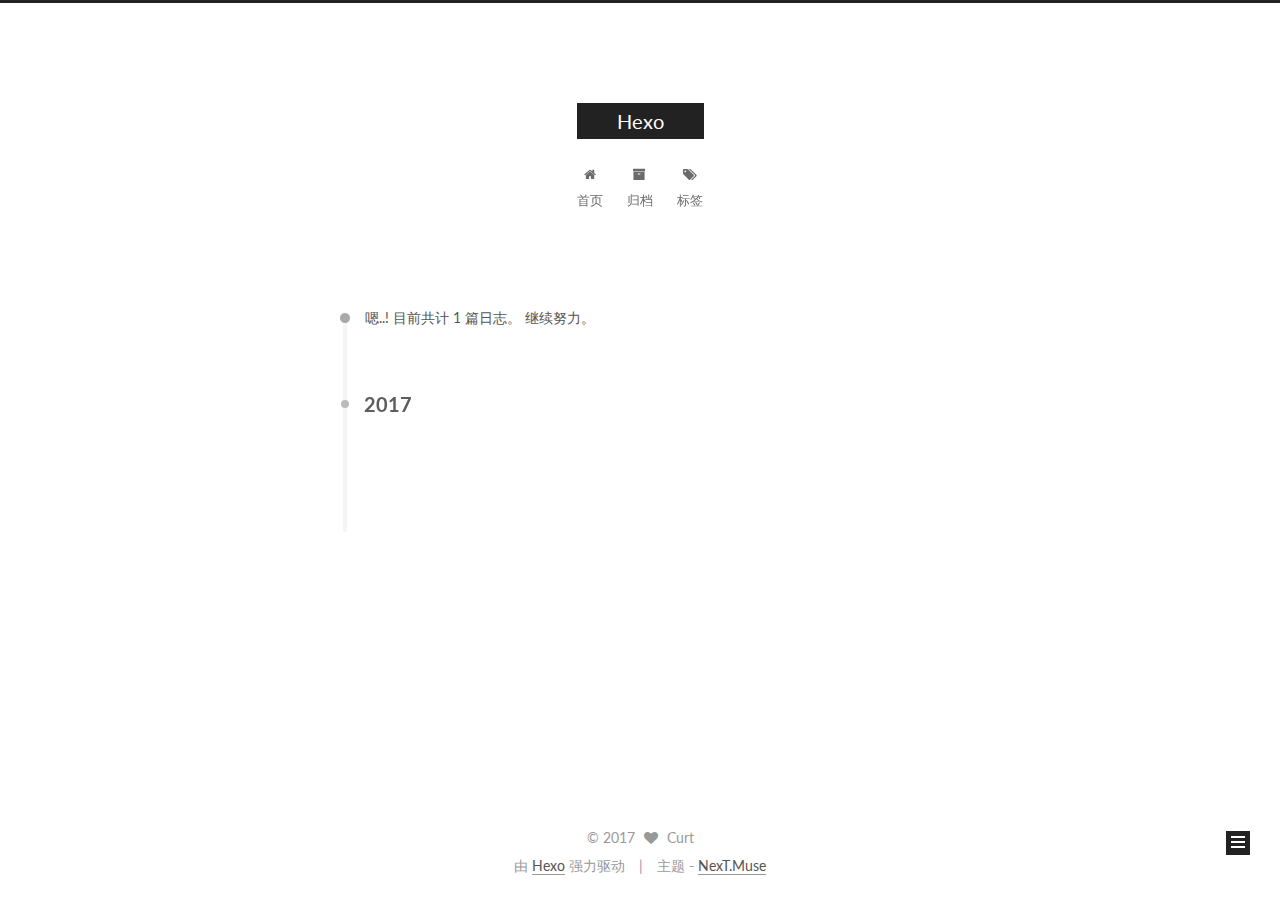
==== commit 228e32dc: "Site updated: 2017-05-02 16:54:47" ====
--- a/archives/index.html
+++ b/archives/index.html
@@ -5,7 +5,7 @@
   
 
 
-<html class="theme-next muse use-motion" lang="">
+<html class="theme-next muse use-motion" lang="zh-Hans">
 <head>
   <meta charset="UTF-8"/>
 <meta http-equiv="X-UA-Compatible" content="IE=edge" />
@@ -109,7 +109,7 @@
     motion: true,
     duoshuo: {
       userId: '0',
-      author: 'Author'
+      author: '博主'
     },
     algolia: {
       applicationID: '',
@@ -129,10 +129,10 @@
 
 
 
-  <title>Archiv | Hexo</title>
+  <title>归档 | Hexo</title>
 </head>
 
-<body itemscope itemtype="http://schema.org/WebPage" lang="">
+<body itemscope itemtype="http://schema.org/WebPage" lang="zh-Hans">
 
   
 
@@ -195,7 +195,7 @@
             
               <i class="menu-item-icon fa fa-fw fa-home"></i> <br />
             
-            Startseite
+            首页
           </a>
         </li>
       
@@ -205,7 +205,7 @@
             
               <i class="menu-item-icon fa fa-fw fa-archive"></i> <br />
             
-            Archiv
+            归档
           </a>
         </li>
       
@@ -215,7 +215,7 @@
             
               <i class="menu-item-icon fa fa-fw fa-tags"></i> <br />
             
-            Tags
+            标签
           </a>
         </li>
       
@@ -247,7 +247,7 @@
       
         
       
-      Öhm..! Ein Artikel. Bleib dran.
+      嗯..! 目前共计 1 篇日志。 继续努力。
     </span>
 
     
@@ -329,8 +329,8 @@
         <div class="site-author motion-element" itemprop="author" itemscope itemtype="http://schema.org/Person">
           <img class="site-author-image" itemprop="image"
                src="/images/avatar.gif"
-               alt="John Doe" />
-          <p class="site-author-name" itemprop="name">John Doe</p>
+               alt="Curt" />
+          <p class="site-author-name" itemprop="name">Curt</p>
            
               <p class="site-description motion-element" itemprop="description"></p>
           
@@ -341,7 +341,7 @@
             <div class="site-state-item site-state-posts">
               <a href="/archives">
                 <span class="site-state-item-count">1</span>
-                <span class="site-state-item-name">Artikel</span>
+                <span class="site-state-item-name">日志</span>
               </a>
             </div>
           
@@ -390,16 +390,16 @@
   <span class="with-love">
     <i class="fa fa-heart"></i>
   </span>
-  <span class="author" itemprop="copyrightHolder">John Doe</span>
+  <span class="author" itemprop="copyrightHolder">Curt</span>
 </div>
 
 
 <div class="powered-by">
-  Erstellt mit  <a class="theme-link" href="https://hexo.io">Hexo</a>
+  由 <a class="theme-link" href="https://hexo.io">Hexo</a> 强力驱动
 </div>
 
 <div class="theme-info">
-  Theme -
+  主题 -
   <a class="theme-link" href="https://github.com/iissnan/hexo-theme-next">
     NexT.Muse
   </a>
--- a/css/main.css
+++ b/css/main.css
@@ -1694,7 +1694,7 @@
   width: 4px;
   height: 4px;
   border-radius: 50%;
-  background: #fffffa;
+  background: #6aff04;
 }
 .links-of-blogroll {
   font-size: 13px;
